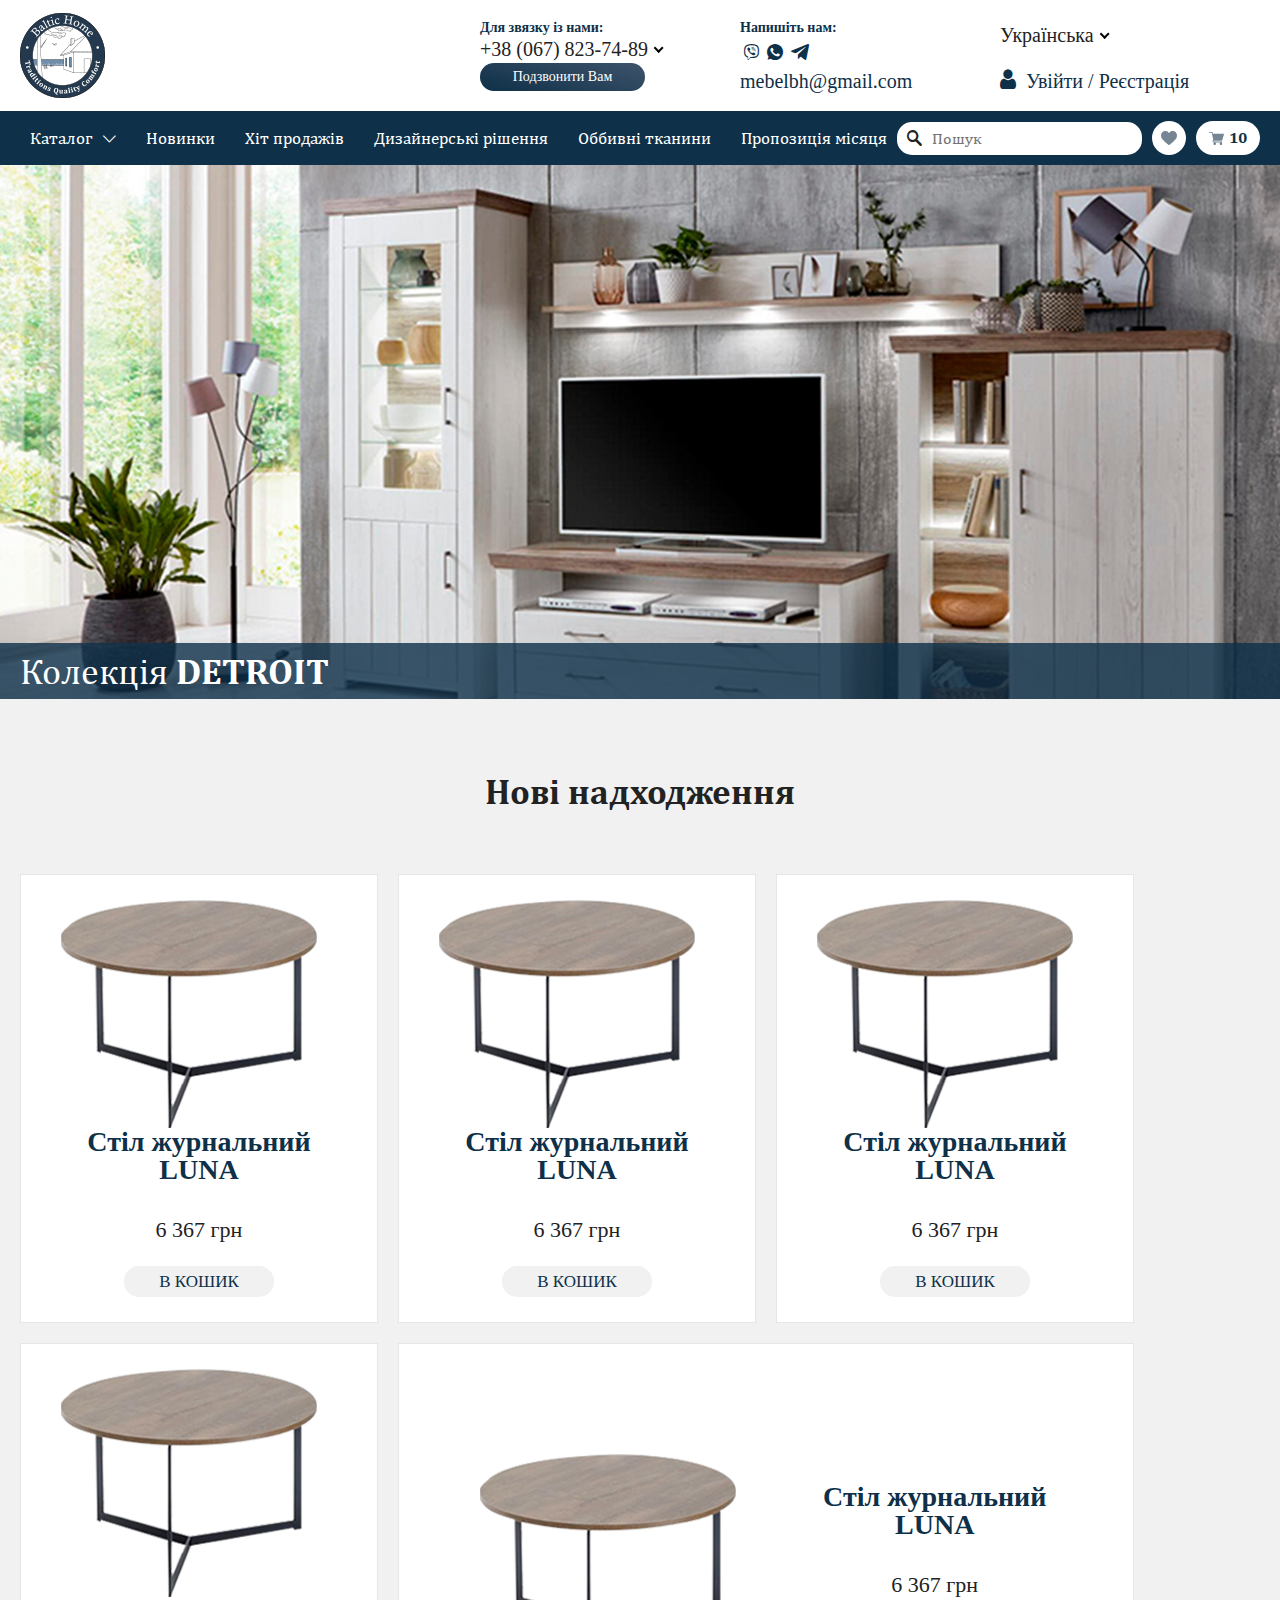
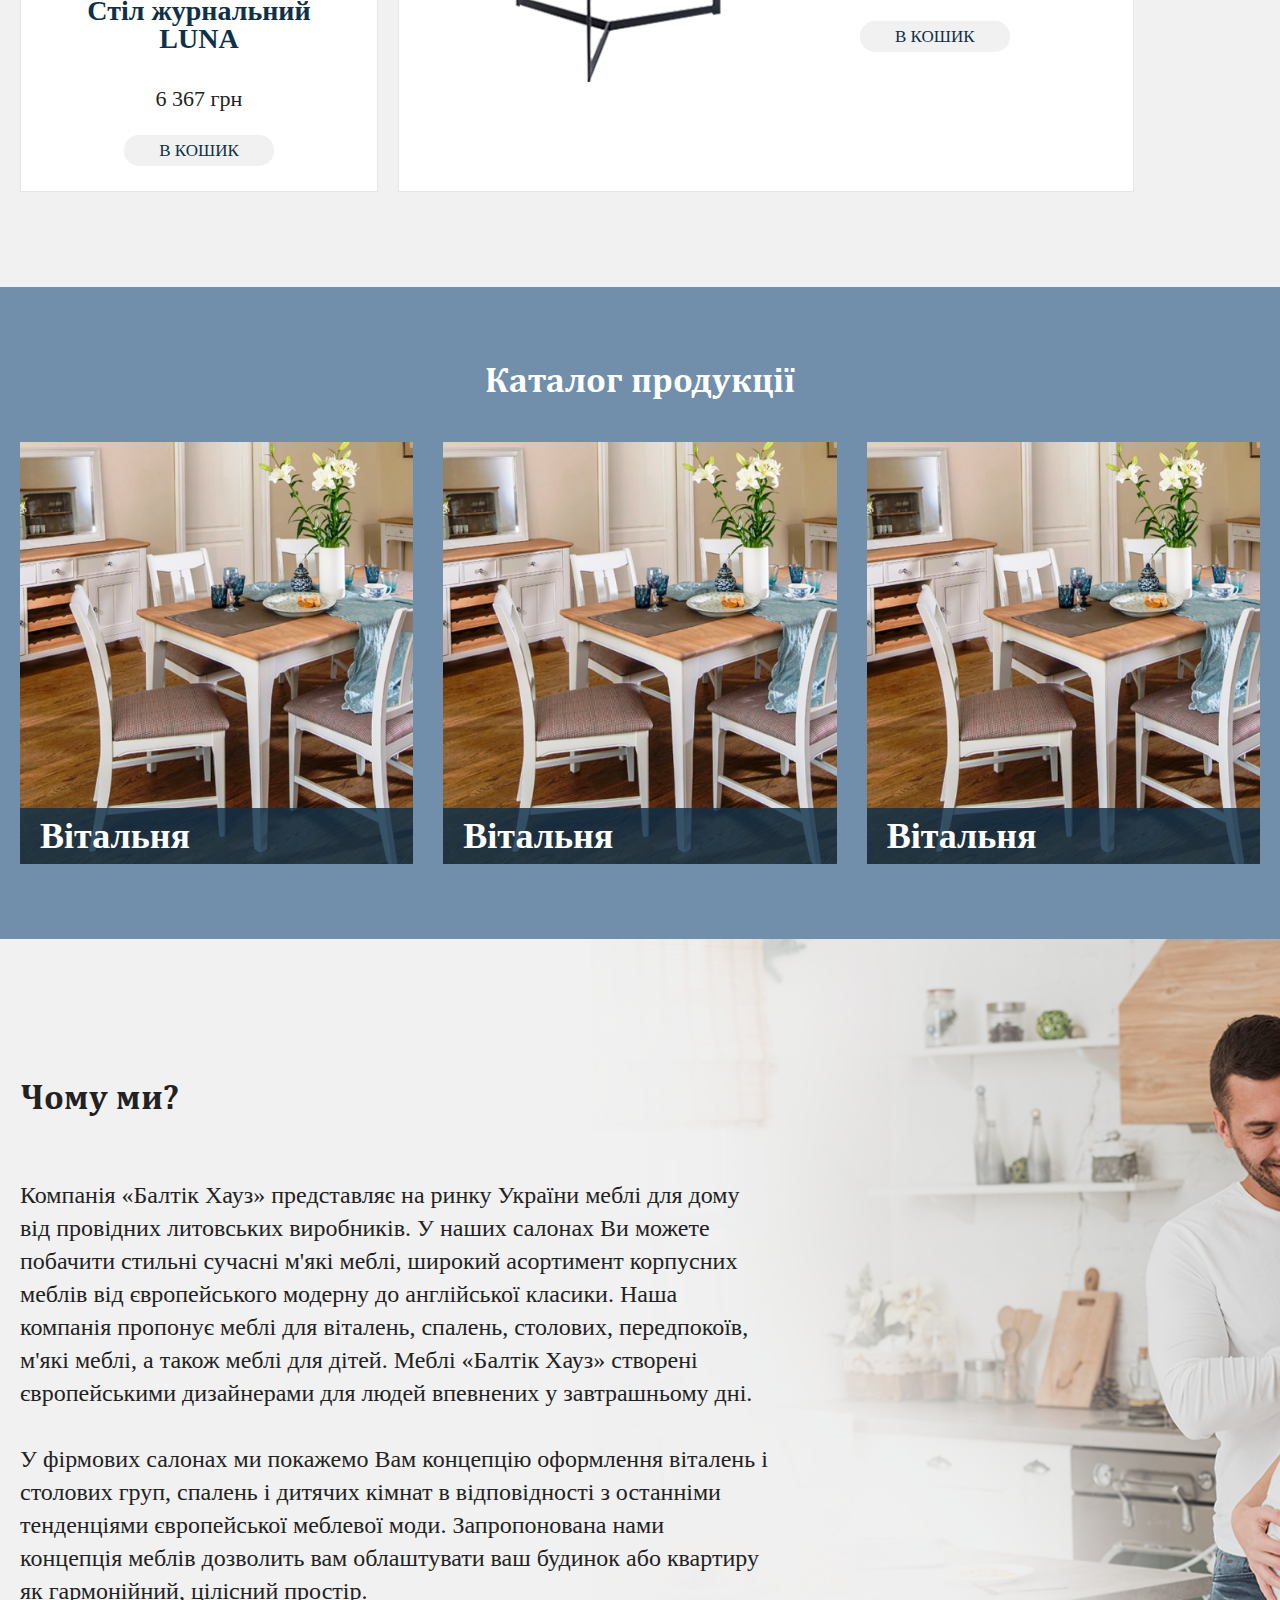
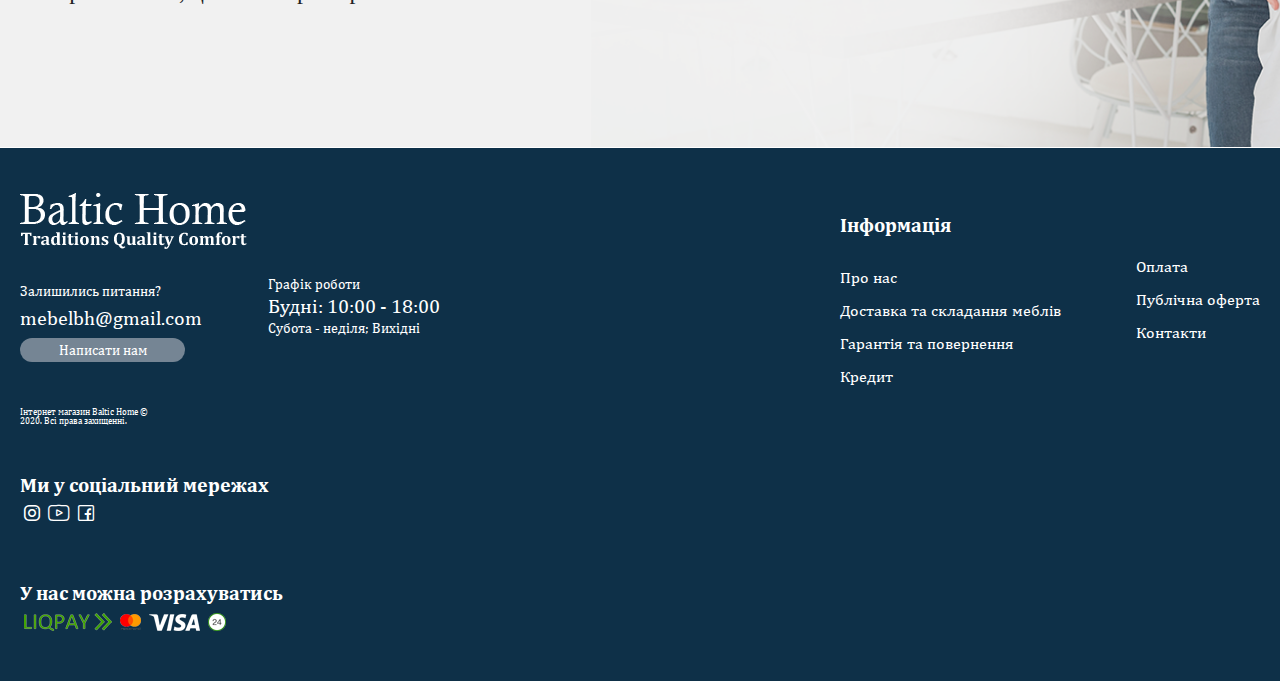
==== index.html @ df15c45f "1" ====
<!DOCTYPE html>
<html lang="en">

<head>
    <meta charset="UTF-8">
    <meta name="viewport" content="width=device-width, initial-scale=1.0">
    <title>Document</title>
    <link rel="stylesheet" href="./styles/css/reset.css">
    <link rel="stylesheet" href="./styles/css/fonts.css">
    <link rel="stylesheet" href="./styles/css/style.css">
    <link rel="stylesheet" href="./styles/css/nice-select.css">
    <link rel="stylesheet" href="./styles/css/slick.css">
    <link rel="stylesheet" href="./styles/css/index.css">
    <link rel="stylesheet" href="./styles/css/media.css">
</head>

<body>


    <!-- header -->
    <div class="header">
        <div class="wrap header__wrap">
            <div class="logo header__logo">
                <img src="./img/logo.png" alt="">
            </div>

            <div class="header__item">

                <h3 class="header__heading">
                    Для звязку із нами:
                </h3>

                <select class="header__dropdown">
                    <option>+38 (067) 823-74-89</option>
                    <option value="1">+38 (067) 823-74-90</option>
                    <option value="2">+38 (067) 823-74-40</option>
                </select>

                <a href="#" class="button header__button">Подзвонити Вам</a>

            </div>

            <div class="header__item">

                <h3 class="header__heading">
                    Напишіть нам:
                </h3>

                <div class="socials header__socials">
                    <a href="#" class="socials__item">
                        <span class="icon-viber"></span>
                    </a>

                    <a href="#" class="socials__item">
                        <span class="icon-what"></span>
                    </a>

                    <a href="#" class="socials__item">
                        <span class="icon-telegram"></span>
                    </a>
                </div>

                <a href="#" class="header__mail">mebelbh@gmail.com</a>

            </div>

            <div class="header__item">
                <select class="header__dropdown header__lang">
                    <option><img src="./img/lang-ua.png" alt=""> Українська</option>
                    <option value="1">English</option>
                </select>

                <div class="login-field">
                    <span class="icon-user"></span>
                    <a href="#" class="login-field__item">Увійти</a>
                    <span> / </span>
                    <a href="#" class="login-field__item">Реєстрація</a>
                </div>
            </div>
        </div>
    </div>

    <!-- menu -->
    <div class="menu">
        <div class="wrap menu__wrap">



            <div class="menu__list">
                <a href="#" class="menu__item menu__toggler">
                    Каталог <span class="icon-chevron"></span>

                    <div class="menu__dropdown">
                        <a href="#" class="menu__dropdown--item">
                            Спальня
                        </a>

                        <a href="#" class="menu__dropdown--item">
                            Вітальня
                        </a>

                        <a href="#" class="menu__dropdown--item">
                            Кухня
                        </a>

                        <a href="#" class="menu__dropdown--item">
                            Дитяча
                        </a>

                        <a href="#" class="menu__dropdown--item">
                            Офіс
                        </a>

                        <a href="#" class="menu__dropdown--item">
                            Ванна кімната
                        </a>
                    </div>
                </a>

                <a href="#" class="menu__item">
                    Новинки
                </a>

                <a href="#" class="menu__item">
                    Хіт продажів
                </a>

                <a href="#" class="menu__item">
                    Дизайнерські рішення
                </a>

                <a href="#" class="menu__item">
                    Оббивні тканини
                </a>

                <a href="#" class="menu__item">
                    Пропозиція місяця
                </a>
            </div>

            <div class="menu__controls">

                <div class="menu__burger">
                    <span class="menu__line"></span>
                    <span class="menu__line"></span>
                    <span class="menu__line"></span>
                </div>

                <div class="menu__search">
                    <span class="icon-search"></span>
                    <input type="text" placeholder="Пошук">
                </div>

                <a href="#" class="menu__button">
                    <img src="./img/svg/heart.svg" alt="">
                </a>

                <a href="#" class="menu__button menu__cart">
                    <img src="./img/svg/cart.svg" alt="">
                    <span class="menu__button--counter">
                        10
                    </span>
                </a>


            </div>
        </div>
    </div>

    <!-- main banner -->
    <div class="mainBanner">
        <div class="mainBanner__photo">
            <img src="./img/mainBanner.png" alt="">
        </div>

        <div class="mainBanner__desc">
            <div class="mainBanner__wrap wrap">
                <h1 class="mainBanner__heading">
                    Колекція <span class="bold">DETROIT</span>
                </h1>
            </div>
        </div>
    </div>

    <!-- new -->
    <div class="new">
        <div class="wrap new__wrap">
            <h1 class="title new__title">
                Нові надходження
            </h1>


            <!-- slider -->
            <div class="new__slider">

                <!-- slide -->
                <div class="new__slide">

                    <div class="new__grid">

                        <div class="new__item">

                            <a href="#" class="menu__button">
                                <img src="./img/svg/heart.svg" alt="">
                            </a>

                            <div class="new__img">
                                <img src="./img/table.png" alt="">
                            </div>

                            <div class="new__desc">
                                <h2 class="new__heading">
                                    Стіл журнальний LUNA
                                </h2>

                                <span class="new__price">
                                    6 367 грн
                                </span>

                                <a href="#" class="button new__button">В КОШИК</a>
                            </div>
                        </div>

                        <div class="new__item new__item--small">

                            <a href="#" class="menu__button">
                                <img src="./img/svg/heart.svg" alt="">
                            </a>

                            <div class="new__img">
                                <img src="./img/table.png" alt="">
                            </div>

                            <div class="new__desc">
                                <h2 class="new__heading">
                                    Стіл журнальний LUNA
                                </h2>

                                <span class="new__price">
                                    6 367 грн
                                </span>

                                <a href="#" class="button new__button">В КОШИК</a>
                            </div>

                        </div>

                        <div class="new__item new__item--medium">

                            <a href="#" class="menu__button">
                                <img src="./img/svg/heart.svg" alt="">
                            </a>

                            <div class="new__img">
                                <img src="./img/table.png" alt="">
                            </div>

                            <div class="new__desc">
                                <h2 class="new__heading">
                                    Стіл журнальний LUNA
                                </h2>

                                <span class="new__price">
                                    6 367 грн
                                </span>

                                <a href="#" class="button new__button">В КОШИК</a>
                            </div>
                        </div>

                        <div class="new__item">

                            <a href="#" class="menu__button">
                                <img src="./img/svg/heart.svg" alt="">
                            </a>

                            <div class="new__img">
                                <img src="./img/table.png" alt="">
                            </div>

                            <div class="new__desc">
                                <h2 class="new__heading">
                                    Стіл журнальний LUNA
                                </h2>

                                <span class="new__price">
                                    6 367 грн
                                </span>

                                <a href="#" class="button new__button">В КОШИК</a>
                            </div>
                        </div>

                        <div class="new__item new__item--medium">

                            <a href="#" class="menu__button">
                                <img src="./img/svg/heart.svg" alt="">
                            </a>

                            <div class="new__img">
                                <img src="./img/table.png" alt="">
                            </div>

                            <div class="new__desc">
                                <h2 class="new__heading">
                                    Стіл журнальний LUNA
                                </h2>

                                <span class="new__price">
                                    6 367 грн
                                </span>

                                <a href="#" class="button new__button">В КОШИК</a>
                            </div>
                        </div>

                    </div>

                </div>

            </div>

            <div class="new__arrows"></div>


        </div>
    </div>

    <!-- catalog -->
    <div class="catalog">
        <div class="wrap catalog__wrap">
            <h1 class="title catalog__title">
                Каталог продукції
            </h1>

            <div class="catalog__grid">
                <div class="catalog__item">
                    <div class="catalog__img">
                        <img src="./img/item.png" alt="">
                    </div>

                    <div class="catalog__desc">
                        <h2 class="catalog__heading">
                            Вітальня
                        </h2>
                    </div>
                </div>

                <div class="catalog__item">
                    <div class="catalog__img">
                        <img src="./img/item.png" alt="">
                    </div>

                    <div class="catalog__desc">
                        <h2 class="catalog__heading">
                            Вітальня
                        </h2>
                    </div>
                </div>

                <div class="catalog__item">
                    <div class="catalog__img">
                        <img src="./img/item.png" alt="">
                    </div>

                    <div class="catalog__desc">
                        <h2 class="catalog__heading">
                            Вітальня
                        </h2>
                    </div>
                </div>
            </div>
        </div>
    </div>

    <!-- about -->
    <div class="about">
        <div class="wrap about__wrap">
            <h1 class="title about__title">
                Чому ми?
            </h1>

            <p class="about__paragraph">
                Компанія «Балтік Хауз» представляє на ринку України меблі для дому від провідних литовських виробників.
                У наших салонах Ви можете побачити стильні сучасні м'які меблі, широкий асортимент корпусних меблів від
                європейського модерну до англійської класики. Наша компанія пропонує меблі для віталень, спалень,
                столових, передпокоїв, м'які меблі, а також меблі для дітей. Меблі «Балтік Хауз» створені європейськими
                дизайнерами для людей впевнених у завтрашньому дні. <br> <br>
                У фірмових салонах ми покажемо Вам концепцію оформлення віталень і столових груп, спалень і дитячих
                кімнат в відповідності з останніми тенденціями європейської меблевої моди. Запропонована нами концепція
                меблів дозволить вам облаштувати ваш будинок або квартиру як гармонійний, цілісний простір.
            </p>
        </div>
    </div>

    <!-- footer -->
    <footer class="footer">
        <div class="wrap footer__wrap">
            <div class="footer__col">
                <div class="footer__col--wrap">
                    <div class="footer__logo">
                        <img src="./img/footer-logo.png" alt="">
                    </div>
    
                    <div class="footer__answer">
                        <span class="footer__answer--heading">
                            Залишились питання?
                        </span>
    
                        <span class="footer__answer--mail">
                            mebelbh@gmail.com
                        </span>
    
                        <a href="#" class="button footer__answer--button">Написати нам</a>
                    </div>
    
                    <span class="footer__copy">
                        Інтернет магазин Baltic Home
                        © 2020. Всі права захищенні.
                    </span>
                </div>

                <div class="footer__col--wrap">
                    <div class="footer__graphic">
                        <span class="footer__graphic--small">
                            Графік роботи
                        </span>
    
                        <span class="footer__graphic--big">
                            Будні: 10:00 - 18:00 
                        </span>
    
                        <span class="footer__graphic--small">
                            Субота - неділя; Вихідні
                        </span>
                    </div>
                </div>
            </div>

            <div class="footer__col">
                <div class="footer__col--wrap">
                    <h2 class="footer__heading footer__heading--wMargin">
                        Інформація
                    </h2>

                    <ul class="footer__list">
                        <li> <a href="#"> Про нас</a></li>
                        <li><a href="#">Доставка та складання меблів</a></li>
                        <li><a href="#">Гарантія та повернення</a></li>
                        <li><a href="#">Кредит</a></li>
                    </ul>
                </div>

                <div class="footer__col--wrap">
                    <ul class="footer__list">
                        <li><a href="#">Оплата</a></li>
                        <li><a href="#">Публічна оферта</a></li>
                        <li><a href="#">Контакти</a></li>
                    </ul>
                </div>
            </div>

            <div class="footer__col">
                <div class="footer__col--wrap">
                    <div class="footer__row">
                        <h1 class="footer__heading">
                            Ми у соціальний мережах
                        </h1>
    
                        <div class="socials footer__socials">
                            <a href="#" class="socials__item"><span class="icon-instagram"></span></a>
                            <a href="#" class="socials__item"><span class="icon-youtube"></span></a>
                            <a href="#" class="socials__item"><span class="icon-facebook"></span></a>
                        </div>
                    </div>

                    <div class="footer__row">
                        <h1 class="footer__heading">
                            У нас можна розрахуватись
                        </h1>

                        <div class="socials footer__socials">
                            <a href="#" class="socials__item"><img src="./img/liqpay.png" alt=""></a>
                            <a href="#" class="socials__item"><img src="./img/mastercard.png" alt=""></a>
                            <a href="#" class="socials__item"><img src="./img/visa.png" alt=""></a>
                            <a href="#" class="socials__item"><img src="./img/privat.png" alt=""></a>
                        </div>
                    </div>
                </div>
            </div>
        </div>
    </footer>

    <script src="./js/jquery.js"></script>
    <script src="./js/jquery.nice-select.min.js"></script>
    <script src="./js/slick.min.js"></script>
    <script src="./js/index.js"></script>
</body>

</html>
---- styles/css/fonts.css ----
@font-face{src:url(../../fonts/Cambria.ttf);font-family:'Cambria';font-weight:normal;font-style:normal}@font-face{src:url(../../fonts/cambriab.ttf);font-family:'Cambria';font-weight:bold;font-style:normal}@font-face{src:url(../../fonts/CAMBRIAI.TTF);font-family:'Cambria';font-weight:normal;font-style:italic}@font-face{src:url(../../fonts/CAMBRIAZ.TTF);font-family:'Cambria';font-weight:bold;font-style:italic}
/*# sourceMappingURL=fonts.css.map */
---- styles/css/style.css ----
@font-face {
  font-family: 'icomoon';
  src:  url('../../fonts/icomoon.eot');
  src:  url('../../fonts/icomoon.eot') format('embedded-opentype'),
    url('../../fonts/icomoon.ttf') format('truetype'),
    url('../../fonts/icomoon.woff') format('woff'),
    url('../../fonts/icomoon.svg') format('svg');
  font-weight: normal;
  font-style: normal;
  font-display: block;
}

[class^="icon-"], [class*=" icon-"] {
  /* use !important to prevent issues with browser extensions that change fonts */
  font-family: 'icomoon' !important;
  speak: never;
  font-style: normal;
  font-weight: normal;
  font-variant: normal;
  text-transform: none;
  line-height: 1;

  /* Better Font Rendering =========== */
  -webkit-font-smoothing: antialiased;
  -moz-osx-font-smoothing: grayscale;
}

.icon-chevron:before {
  content: "\e900";
}
.icon-facebook:before {
  content: "\e901";
}
.icon-heart:before {
  content: "\e902";
}
.icon-instagram:before {
  content: "\e903";
}
.icon-search:before {
  content: "\e904";
}
.icon-telegram:before {
  content: "\e905";
}
.icon-user:before {
  content: "\e906";
}
.icon-viber:before {
  content: "\e907";
}
.icon-what:before {
  content: "\e908";
}
.icon-youtube:before {
  content: "\e909";
}
---- styles/css/nice-select.css ----
.nice-select {
  -webkit-tap-highlight-color: transparent;
  background-color: #fff;
  border-radius: 5px;
  border: solid 1px #e8e8e8;
  box-sizing: border-box;
  clear: both;
  cursor: pointer;
  display: block;
  float: left;
  font-family: inherit;
  font-size: 14px;
  font-weight: normal;
  height: 42px;
  line-height: 40px;
  outline: none;
  padding-left: 18px;
  padding-right: 30px;
  position: relative;
  text-align: left !important;
  -webkit-transition: all 0.2s ease-in-out;
  transition: all 0.2s ease-in-out;
  -webkit-user-select: none;
     -moz-user-select: none;
      -ms-user-select: none;
          user-select: none;
  white-space: nowrap;
  width: auto; }
  .nice-select:hover {
    border-color: #dbdbdb; }
  .nice-select:active, .nice-select.open, .nice-select:focus {
    border-color: #999; }
  .nice-select:after {
    border-bottom: 2px solid #999;
    border-right: 2px solid #999;
    content: '';
    display: block;
    height: 5px;
    margin-top: -4px;
    pointer-events: none;
    position: absolute;
    right: 12px;
    top: 50%;
    -webkit-transform-origin: 66% 66%;
        -ms-transform-origin: 66% 66%;
            transform-origin: 66% 66%;
    -webkit-transform: rotate(45deg);
        -ms-transform: rotate(45deg);
            transform: rotate(45deg);
    -webkit-transition: all 0.15s ease-in-out;
    transition: all 0.15s ease-in-out;
    width: 5px; }
  .nice-select.open:after {
    -webkit-transform: rotate(-135deg);
        -ms-transform: rotate(-135deg);
            transform: rotate(-135deg); }
  .nice-select.open .list {
    opacity: 1;
    pointer-events: auto;
    -webkit-transform: scale(1) translateY(0);
        -ms-transform: scale(1) translateY(0);
            transform: scale(1) translateY(0); }
  .nice-select.disabled {
    border-color: #ededed;
    color: #999;
    pointer-events: none; }
    .nice-select.disabled:after {
      border-color: #cccccc; }
  .nice-select.wide {
    width: 100%; }
    .nice-select.wide .list {
      left: 0 !important;
      right: 0 !important; }
  .nice-select.right {
    float: right; }
    .nice-select.right .list {
      left: auto;
      right: 0; }
  .nice-select.small {
    font-size: 12px;
    height: 36px;
    line-height: 34px; }
    .nice-select.small:after {
      height: 4px;
      width: 4px; }
    .nice-select.small .option {
      line-height: 34px;
      min-height: 34px; }
  .nice-select .list {
    background-color: #fff;
    border-radius: 5px;
    box-shadow: 0 0 0 1px rgba(68, 68, 68, 0.11);
    box-sizing: border-box;
    margin-top: 4px;
    opacity: 0;
    overflow: hidden;
    padding: 0;
    pointer-events: none;
    position: absolute;
    top: 100%;
    left: 0;
    -webkit-transform-origin: 50% 0;
        -ms-transform-origin: 50% 0;
            transform-origin: 50% 0;
    -webkit-transform: scale(0.75) translateY(-21px);
        -ms-transform: scale(0.75) translateY(-21px);
            transform: scale(0.75) translateY(-21px);
    -webkit-transition: all 0.2s cubic-bezier(0.5, 0, 0, 1.25), opacity 0.15s ease-out;
    transition: all 0.2s cubic-bezier(0.5, 0, 0, 1.25), opacity 0.15s ease-out;
    z-index: 9; }
    .nice-select .list:hover .option:not(:hover) {
      background-color: transparent !important; }
  .nice-select .option {
    cursor: pointer;
    font-weight: 400;
    line-height: 40px;
    list-style: none;
    min-height: 40px;
    outline: none;
    padding-left: 18px;
    padding-right: 29px;
    text-align: left;
    -webkit-transition: all 0.2s;
    transition: all 0.2s; }
    .nice-select .option:hover, .nice-select .option.focus, .nice-select .option.selected.focus {
      background-color: #f6f6f6; }
    .nice-select .option.selected {
      font-weight: bold; }
    .nice-select .option.disabled {
      background-color: transparent;
      color: #999;
      cursor: default; }

.no-csspointerevents .nice-select .list {
  display: none; }

.no-csspointerevents .nice-select.open .list {
  display: block; }
---- styles/css/index.css ----
*{font-family:'Cambria'}a:focus{outline:none!important}.wrap{max-width:1560px;margin:0px auto;padding:0px 20px}.button{padding:7px 10px;text-decoration:none;color:#ffffff;border-radius:15px;font-size:14px;text-align:center;-webkit-transition:0.3s;transition:0.3s}.button:hover{-webkit-box-shadow:0 0px 7px 0.5px rgba(0, 0, 0, .3);box-shadow:0 0px 7px 0.5px rgba(0, 0, 0, .3)}.title{font-size:35px;font-family:'Cambria';font-weight:bold;text-align:center}.header__dropdown{font-size:20px;border:none;padding:0;padding-right:25px;height:28px;line-height:28px}.header__logo{margin-right:20px;margin-right:auto}.header__wrap{display:-webkit-box;display:-ms-flexbox;display:flex;-webkit-box-pack:justify;-ms-flex-pack:justify;justify-content:space-between;-webkit-box-align:center;-ms-flex-align:center;align-items:center;padding-top:13px;padding-bottom:13px}.header__content{max-width:765px;display:-webkit-box;display:-ms-flexbox;display:flex}.header .nice-select:after{border-color:#000000}.header__heading{font-weight:bold;font-size:14px;color:#0e3048}.header__button{background:linear-gradient(16deg, #0e3048 0%, #3e546b 100%);background:-ms-linear-gradient(16deg, #0e3048 0%, #3e546b 100%);max-width:145px;width:100%}.header__item{display:-webkit-box;display:-ms-flexbox;display:flex;-webkit-box-orient:vertical;-webkit-box-direction:normal;-ms-flex-direction:column;flex-direction:column;-webkit-box-align:start;-ms-flex-align:start;align-items:flex-start;-webkit-box-pack:justify;-ms-flex-pack:justify;justify-content:space-between;max-width:260px;min-width:260px;height:70px}.header__mail{text-decoration:none;color:#0e3048;font-size:20px}.header__lang li{display:-webkit-box;display:-ms-flexbox;display:flex}.socials{display:-webkit-box;display:-ms-flexbox;display:flex;-webkit-box-align:center;-ms-flex-align:center;align-items:center}.socials__item{color:#0e3048;text-decoration:none;margin:0px 4px}.login-field{font-size:20px}.login-field__item{text-decoration:none;color:#0e3048}.login-field__item:hover{text-decoration:underline}.login-field .icon-user{margin-right:5px}.login-field span{color:#0e3048}.menu{background:#0e3048}.menu a{text-decoration:none;color:#ffffff;font-family:'Cambria'}.menu__item{font-size:20px;padding:7px 15px;border-radius:20px;-webkit-transition:0.3s;transition:0.3s;min-width:-webkit-max-content;min-width:-moz-max-content;min-width:max-content}.menu__item:hover{text-decoration:underline}.menu__list{display:-webkit-box;display:-ms-flexbox;display:flex;position:relative;max-width:1140px;width:100%;-webkit-box-pack:justify;-ms-flex-pack:justify;justify-content:space-between;-webkit-transition:0.3s;transition:0.3s}.menu__burger{display:none;-webkit-box-orient:vertical;-webkit-box-direction:normal;-ms-flex-direction:column;flex-direction:column;width:30px;min-width:30px;height:25px;-webkit-box-pack:justify;-ms-flex-pack:justify;justify-content:space-between;cursor:pointer}.menu__line{width:100%;height:2px;background:#ffffff}.menu__wrap{display:-webkit-box;display:-ms-flexbox;display:flex;padding-top:10px;padding-bottom:10px;-webkit-box-align:center;-ms-flex-align:center;align-items:center;-webkit-box-pack:justify;-ms-flex-pack:justify;justify-content:space-between}.menu__controls{display:-webkit-box;display:-ms-flexbox;display:flex;-webkit-box-pack:justify;-ms-flex-pack:justify;justify-content:space-between}.menu__button{padding:7px;border-radius:20px;background:#ffffff;display:-webkit-box;display:-ms-flexbox;display:flex;-webkit-box-align:center;-ms-flex-align:center;align-items:center;-webkit-box-pack:center;-ms-flex-pack:center;justify-content:center;margin-left:10px;min-width:20px;max-width:20px;height:20px;-webkit-transition:0.3s;transition:0.3s}.menu__button--counter{color:#0e3048;font-weight:bold;margin-left:5px}.menu__button:hover{-webkit-box-shadow:0 0px 7px 0.5px white;box-shadow:0 0px 7px 0.5px white}.menu__cart{min-width:50px}.menu__toggler{display:-webkit-box;display:-ms-flexbox;display:flex;-webkit-box-align:center;-ms-flex-align:center;align-items:center;position:relative}.menu__toggler .icon-chevron{font-size:7px;margin-left:10px}.menu__toggler:hover{background:#ffffff;color:#0e3048!important;text-decoration:none}.menu__toggler--active{background:#ffffff;color:#0e3048!important}.menu__dropdown{position:absolute;bottom:-240px;background:#f1f1f1;display:none;-webkit-box-orient:vertical;-webkit-box-direction:normal;-ms-flex-direction:column;flex-direction:column}.menu__dropdown .menu__item.menu__toggler{display:none}.menu__dropdown--item{color:#0e3048!important;padding-left:20px;padding-right:20px;padding-bottom:10px;padding-top:10px;border:1px solid #ffffff;-webkit-transition:0.3s;transition:0.3s}.menu__dropdown--item:hover{background:#E1E1E1}.menu__dropdown--open{display:-webkit-box;display:-ms-flexbox;display:flex;z-index:2}.menu__search{position:relative;display:-webkit-box;display:-ms-flexbox;display:flex;-webkit-box-align:center;-ms-flex-align:center;align-items:center;max-width:245px;min-width:245px;width:100%}.menu__search input{width:100%;-webkit-box-sizing:border-box;box-sizing:border-box;border:none;border-radius:15px;padding-top:7px;padding-bottom:7px;padding-left:35px;color:#0e3048}.menu__search .icon-search{position:absolute;left:10px}.mainBanner{position:relative;font-family:'Cambria'}.mainBanner__photo{width:100%;min-height:380px;overflow:hidden}.mainBanner__photo img{width:100%}.mainBanner .bold{font-weight:bold}.mainBanner__desc{font-size:36px;position:absolute;bottom:0;padding:10px 0;background:rgba(14, 48, 72, .8);color:#ffffff;width:100%}.new{background:#f1f1f1;padding-top:75px;padding-bottom:75px}.new__title{margin-bottom:65px}.new__item{display:-webkit-box;display:-ms-flexbox;display:flex;-webkit-box-align:center;-ms-flex-align:center;align-items:center;-webkit-box-pack:justify;-ms-flex-pack:justify;justify-content:space-between;background:#ffffff;border:1px solid #E6E6E6;padding:25px 40px;-webkit-box-sizing:border-box;box-sizing:border-box;-ms-grid-column:1;-ms-grid-column-span:1;grid-column:1 / 2;position:relative}.new__item .menu__button{position:absolute;top:20px;right:20px;opacity:0;-webkit-transition:0.3s;transition:0.3s;background:#eeeeee}.new__item:hover .menu__button{opacity:1}.new__item:hover .menu__button:hover{-webkit-box-shadow:0 0px 7px 0.5px rgba(0, 0, 0, .3);box-shadow:0 0px 7px 0.5px rgba(0, 0, 0, .3)}.new__item--small{-ms-grid-column:2;-ms-grid-column-span:1;grid-column:2 / 3;-ms-grid-row-span:2;grid-row:span 2;-webkit-box-orient:vertical;-webkit-box-direction:normal;-ms-flex-direction:column;flex-direction:column;-webkit-box-pack:center;-ms-flex-pack:center;justify-content:center;-webkit-box-align:center;-ms-flex-align:center;align-items:center}.new__item--small .new__desc{margin:0px auto;margin-top:70px}.new__item--small .new__img{margin:0px auto}.new__item--small img{margin-right:0}.new__item--small .slick-list{width:100%}.new__item--medium{-ms-grid-column:3;-ms-grid-column-span:1;grid-column:3 / 4}.new__slider{display:-webkit-box;display:-ms-flexbox;display:flex}.new__heading{font-size:28px;font-weight:bold;color:#0e3048;margin-bottom:35px}.new__price{font-size:22px;margin-bottom:25px}.new__slide{display:-webkit-box;display:-ms-flexbox;display:flex;-webkit-box-pack:center;-ms-flex-pack:center;justify-content:center}.new__button{background:#f1f1f1;max-width:130px;color:#0e3048;font-size:17px;width:100%}.new__img{max-width:260px;margin-right:20px}.new__img img{width:100%}.new__desc{display:-webkit-box;display:-ms-flexbox;display:flex;-webkit-box-orient:vertical;-webkit-box-direction:normal;-ms-flex-direction:column;flex-direction:column;-webkit-box-pack:justify;-ms-flex-pack:justify;justify-content:space-between;-webkit-box-align:center;-ms-flex-align:center;align-items:center;max-width:235px;text-align:center}.new__grid{display:-ms-grid;display:grid;margin:0px auto;-ms-grid-columns:615px, 355px, 460px;grid-template-columns:615px, 355px, 460px;grid-template-rows:repeat(auto-fit, 280px);grid-gap:20px}.new__next span{-webkit-transform:rotate(-90deg);transform:rotate(-90deg);margin-left:10px}.new__prev span{-webkit-transform:rotate(90deg);transform:rotate(90deg);margin-right:10px}.new__arrow{display:-webkit-box!important;display:-ms-flexbox!important;display:flex!important;-webkit-box-align:center;-ms-flex-align:center;align-items:center}.new__arrow span{display:block}.new__arrows{display:-webkit-box;display:-ms-flexbox;display:flex;-webkit-box-pack:center;-ms-flex-pack:center;justify-content:center;margin-top:20px;width:100%}.catalog{background:#718eaa}.catalog__wrap{padding-top:75px;padding-bottom:75px}.catalog__title{color:#ffffff;margin-bottom:45px}.catalog__grid{display:-ms-grid;display:grid;grid-gap:30px;-ms-grid-columns:(minmax(280px, 490px))[3];grid-template-columns:repeat(3, minmax(280px, 490px))}.catalog__item{max-width:490px;width:100%;position:relative}.catalog__desc{font-size:36px;position:absolute;bottom:0;padding:10px 0;padding-left:20px;font-weight:bold;-webkit-box-sizing:border-box;box-sizing:border-box;background:rgba(14, 48, 72, .8);color:#ffffff;width:100%}.catalog__img{width:100%;overflow:hidden}.catalog__img img{width:100%}.about{background:url(../../img/about-bg.png);background-size:cover;background-position:-100px}.about__wrap{padding-top:140px;padding-bottom:140px}.about__title{text-align:left;margin-bottom:65px}.about__paragraph{font-size:24px;max-width:750px;line-height:33px}.footer{background:#0e3048}.footer__wrap{padding-top:45px;display:-webkit-box;display:-ms-flexbox;display:flex;-webkit-box-pack:justify;-ms-flex-pack:justify;justify-content:space-between;-webkit-box-align:center;-ms-flex-align:center;align-items:center;color:#ffffff;font-family:'Cambria';-ms-flex-wrap:wrap;flex-wrap:wrap}.footer__col{display:-webkit-box;display:-ms-flexbox;display:flex;-webkit-box-align:center;-ms-flex-align:center;align-items:center;-webkit-box-pack:justify;-ms-flex-pack:justify;justify-content:space-between;margin-bottom:50px;max-width:420px;min-width:420px;width:100%}.footer__col--wrap{display:-webkit-box;display:-ms-flexbox;display:flex;-webkit-box-orient:vertical;-webkit-box-direction:normal;-ms-flex-direction:column;flex-direction:column;-webkit-box-pack:center;-ms-flex-pack:center;justify-content:center}.footer__heading{font-size:20px;font-weight:bold;margin-bottom:10px}.footer__heading--wMargin{margin-bottom:35px}.footer__list li{margin-bottom:17px}.footer__list li a{color:#ffffff;text-decoration:none}.footer .socials__item{color:#ffffff}.footer__row:first-child{margin-bottom:60px}.footer__answer{display:-webkit-box;display:-ms-flexbox;display:flex;-webkit-box-orient:vertical;-webkit-box-direction:normal;-ms-flex-direction:column;flex-direction:column;margin-bottom:45px}.footer__answer--button{max-width:145px;background:#758594;padding-top:5px;padding-bottom:5px}.footer__answer--button:hover{-webkit-box-shadow:0 0px 7px 0.5px rgba(255, 255, 255, .3);box-shadow:0 0px 7px 0.5px rgba(255, 255, 255, .3)}.footer__answer--heading{font-size:14px;margin-bottom:10px}.footer__answer--mail{font-size:20px;margin-bottom:10px}.footer__copy{max-width:130px;font-size:9px}.footer__graphic{display:-webkit-box;display:-ms-flexbox;display:flex;-webkit-box-orient:vertical;-webkit-box-direction:normal;-ms-flex-direction:column;flex-direction:column}.footer__graphic--small{font-size:14px;margin-bottom:5px}.footer__graphic--big{font-size:20px;margin-bottom:5px}.footer__logo{margin-bottom:35px}
/*# sourceMappingURL=index.css.map */
---- styles/css/media.css ----
@media screen and (max-width:1400px){.menu__item{font-size:17px;padding:5px 10px}.new__grid{grid-template-columns:repeat(auto-fit, minmax(355px));grid-auto-flow:column}.new__slide{margin:0px auto}.new__item{-ms-grid-column-span:1;grid-column:span 1;-webkit-box-orient:vertical;-webkit-box-direction:normal;-ms-flex-direction:column;flex-direction:column;-ms-grid-row-span:2;grid-row:span 2}.new__item--small{-ms-grid-column-span:2;grid-column:span 2;-webkit-box-orient:horizontal;-webkit-box-direction:normal;-ms-flex-direction:row;flex-direction:row;-webkit-box-pack:justify;-ms-flex-pack:justify;justify-content:space-between}.new__item--small .new__desc{margin-top:0}.new__item--medium{-ms-grid-column:1;-ms-grid-column-span:1;grid-column:1 / 2}}@media screen and (max-width:1210px){.menu__wrap{-webkit-box-orient:vertical;-webkit-box-direction:reverse;-ms-flex-direction:column-reverse;flex-direction:column-reverse}.menu__controls{margin-bottom:10px}}@media screen and (max-width:940px){.header__item{min-width:190px;margin-right:20px}.mainBanner__photo{height:100%;max-height:380px;overflow:hidden}.mainBanner__photo img{height:100%;width:auto}.catalog__grid{-ms-grid-columns:(minmax(280px, 490px))[2];grid-template-columns:repeat(2, minmax(280px, 490px));grid-gap:20px}}@media screen and (max-width:860px){.menu__controls{width:100%;-webkit-box-pack:unset;-ms-flex-pack:unset;justify-content:unset;-webkit-box-align:center;-ms-flex-align:center;align-items:center}.menu__search{margin-left:auto;min-width:auto}.menu__list{-webkit-box-orient:vertical;-webkit-box-direction:normal;-ms-flex-direction:column;flex-direction:column;-webkit-box-pack:start;-ms-flex-pack:start;justify-content:flex-start;padding-top:20px;margin-top:-30px;z-index:-1;overflow:hidden;height:0}.menu__list--open{z-index:10;margin-top:0;height:165px;overflow:unset}.menu__burger{display:-webkit-box;display:-ms-flexbox;display:flex;margin-right:20px}.menu__toggler{max-width:-webkit-min-content;max-width:-moz-min-content;max-width:min-content;display:block;position:relative!important}.menu__dropdown{bottom:-95px;z-index:100}.new__grid{grid-auto-flow:row;grid-gap:10px}.new__item{-webkit-box-ordinal-group:2;-ms-flex-order:1;order:1}.new__item--small{-webkit-box-ordinal-group:3;-ms-flex-order:2;order:2}.new__item--medium{grid-column:unset;-webkit-box-ordinal-group:4;-ms-flex-order:3;order:3}}@media screen and (max-width:760px){.header__wrap{-ms-flex-wrap:wrap;flex-wrap:wrap}.header__logo{margin-right:0;margin-bottom:20px}.header__content{-ms-flex-wrap:wrap;flex-wrap:wrap}.header__item{margin-right:0;margin-left:20px}.mainBanner__heading{font-size:24px}.new__heading{font-size:22px}.about{background:#f1f1f1}.about__wrap{padding-top:75px;padding-bottom:75px}.about__title{margin-bottom:30px}.about__paragraph{font-size:20px;line-height:24px}}@media screen and (max-width:630px){.catalog__grid{-ms-grid-columns:(100%)[1];grid-template-columns:repeat(1, 100%);grid-gap:10px}.catalog__item{max-width:100%}.catalog__desc{font-size:24px}}@media screen and (max-width:550px){.header__dropdown{font-size:16px}.header__wrap{-webkit-box-align:start;-ms-flex-align:start;align-items:flex-start}.header__item{min-width:0;margin-left:10px;height:60px}.new__grid{width:100%;-ms-grid-columns:100%;grid-template-columns:100%}.new__item{-ms-grid-column:1;-ms-grid-column-span:1;grid-column:1 / 2}.new__item--small{-webkit-box-orient:vertical;-webkit-box-direction:normal;-ms-flex-direction:column;flex-direction:column}.new__img{margin-bottom:20px}.new__title{margin-bottom:30px}.title{font-size:24px}.about__paragraph{font-size:16px}.about__wrap{padding-top:40px;padding-bottom:40px}.footer__col{max-width:100%;-ms-flex-wrap:wrap;flex-wrap:wrap;min-width:265px}}@media screen and (max-width:380px){.header__mail{font-size:14px}.header .login-field{font-size:14px}}
/*# sourceMappingURL=media.css.map */
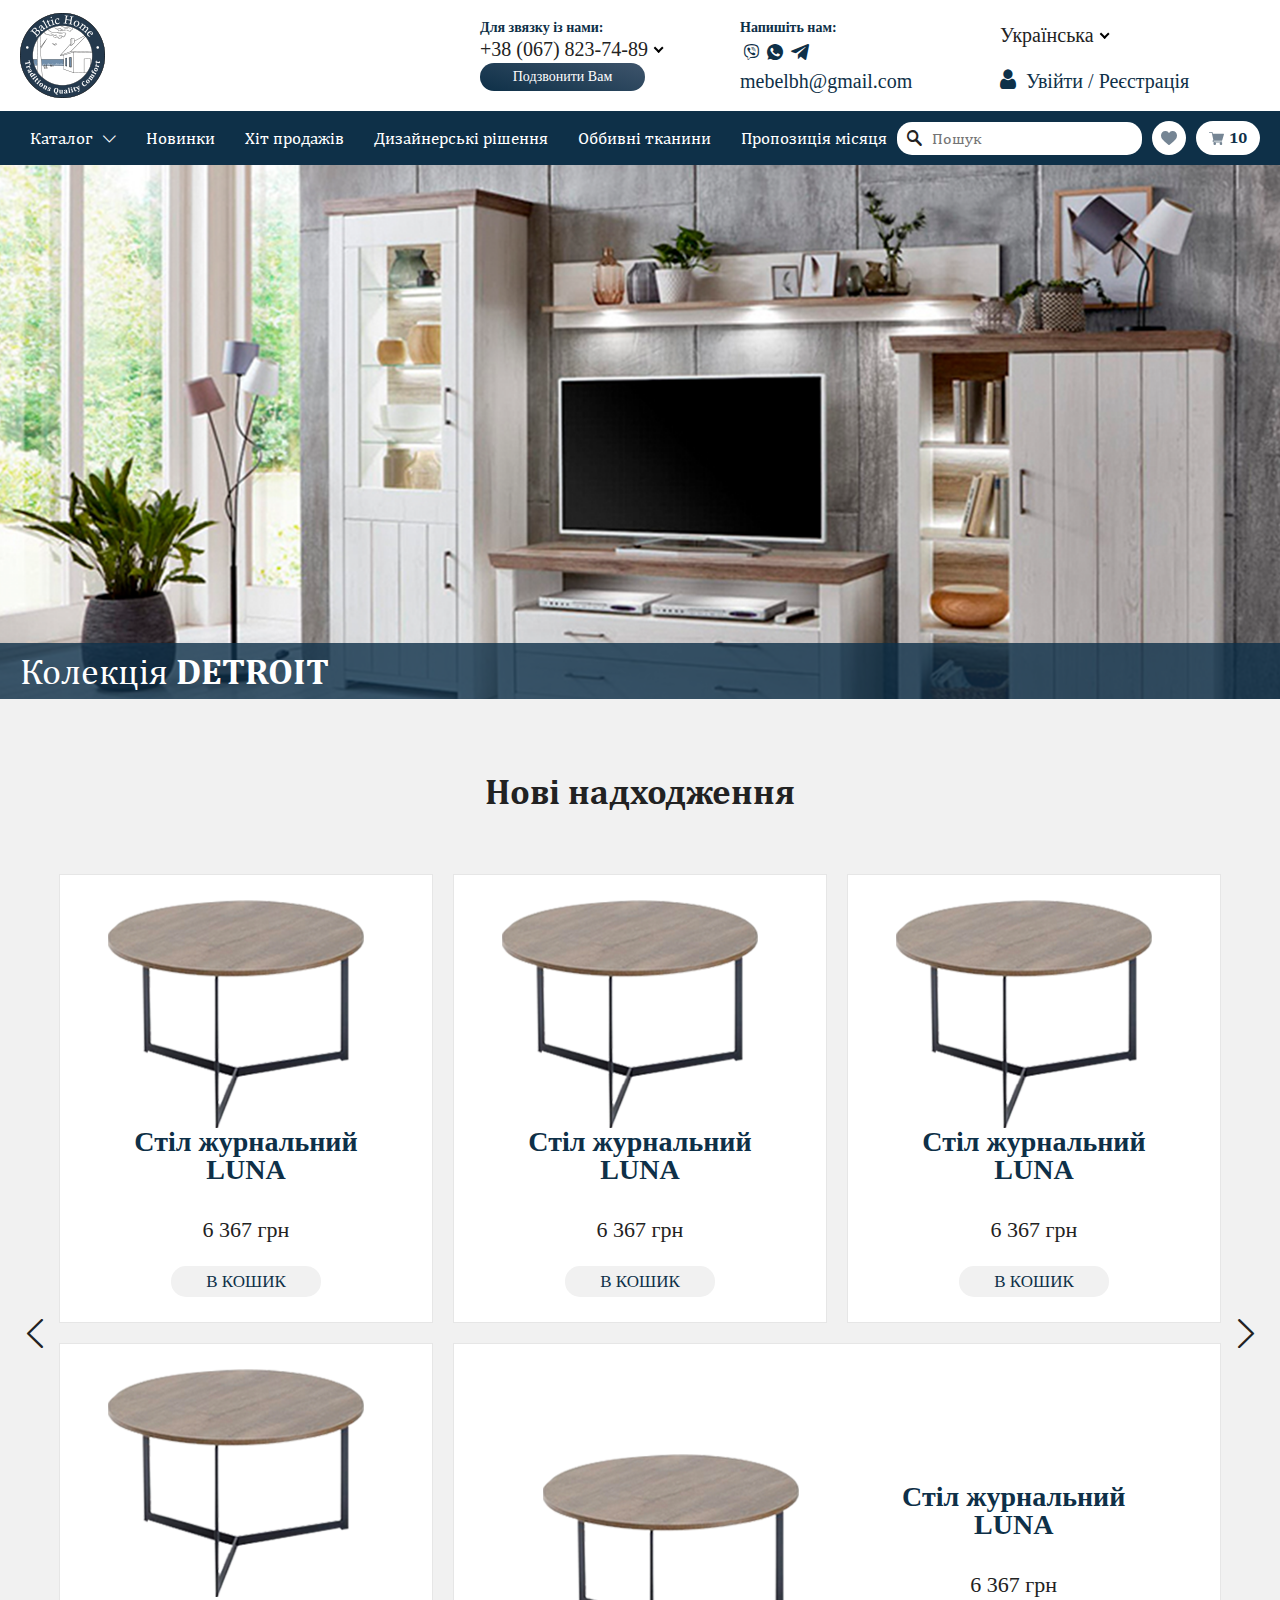
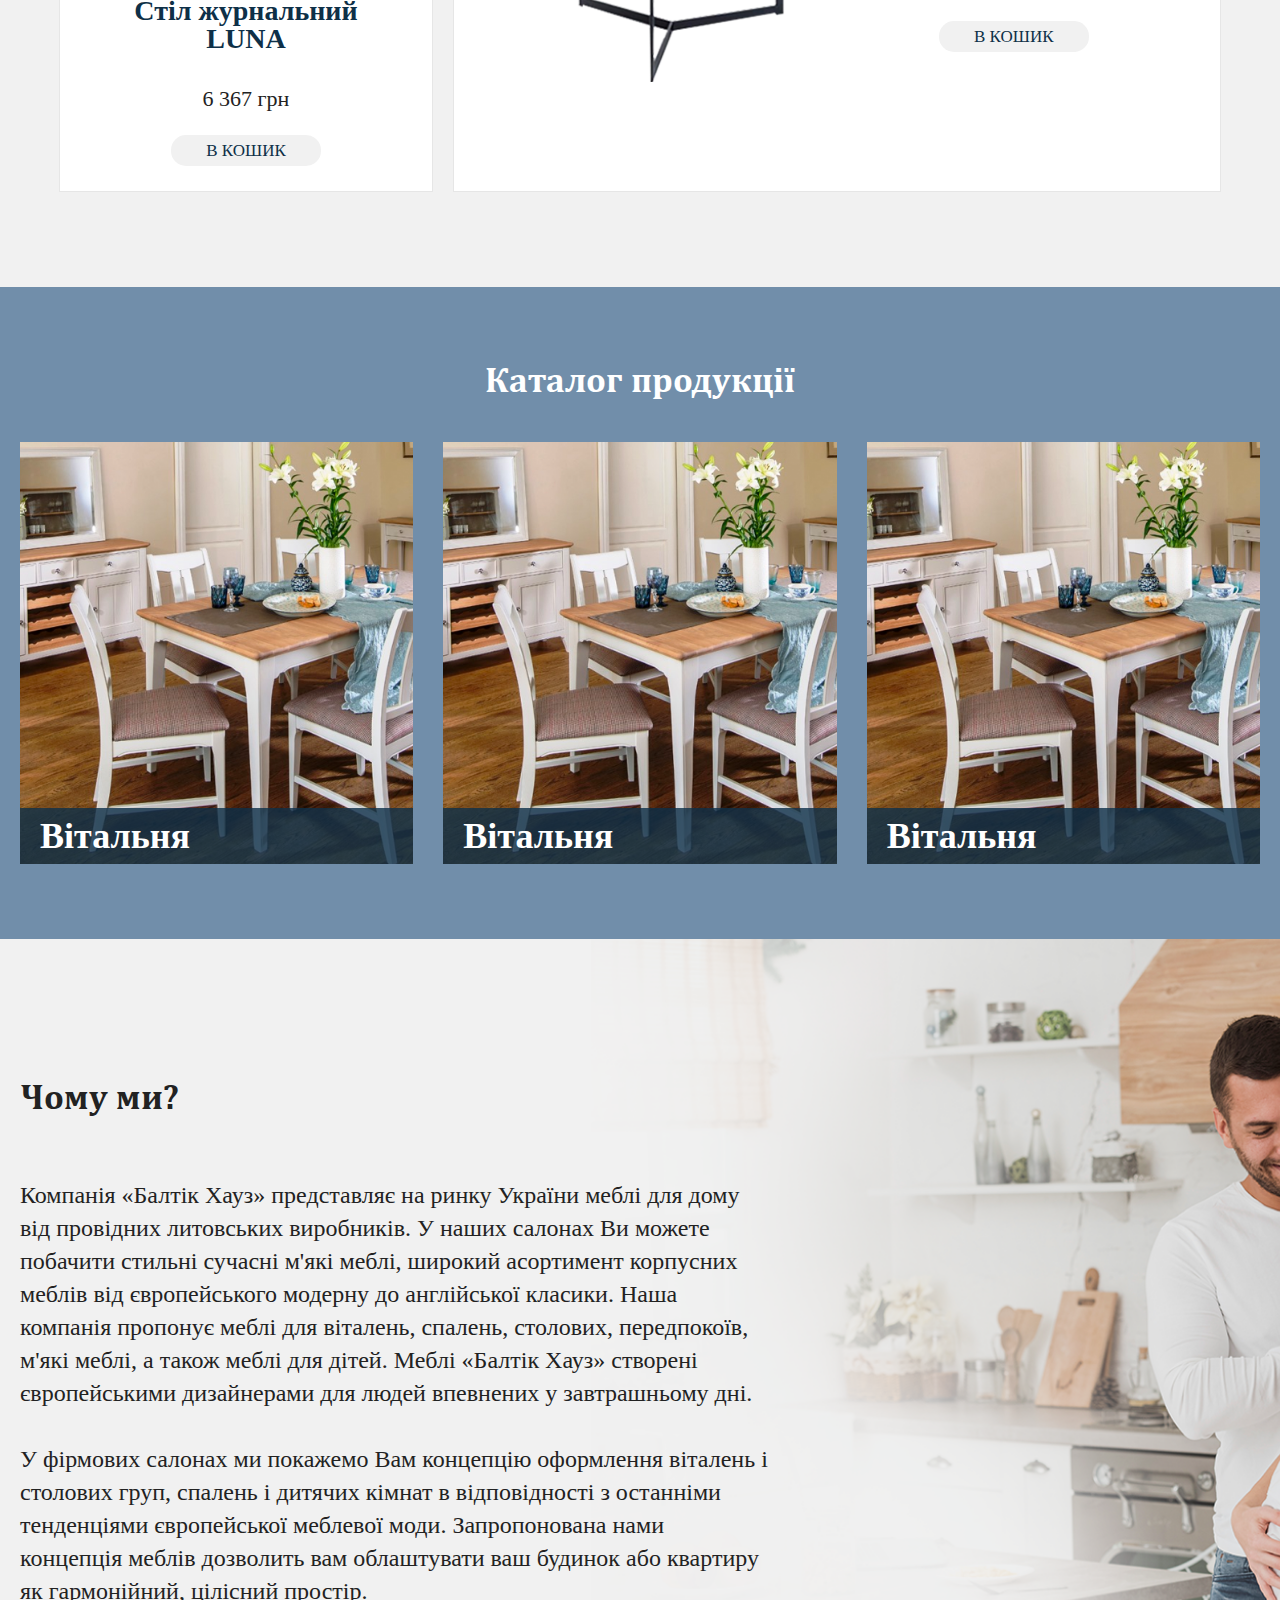
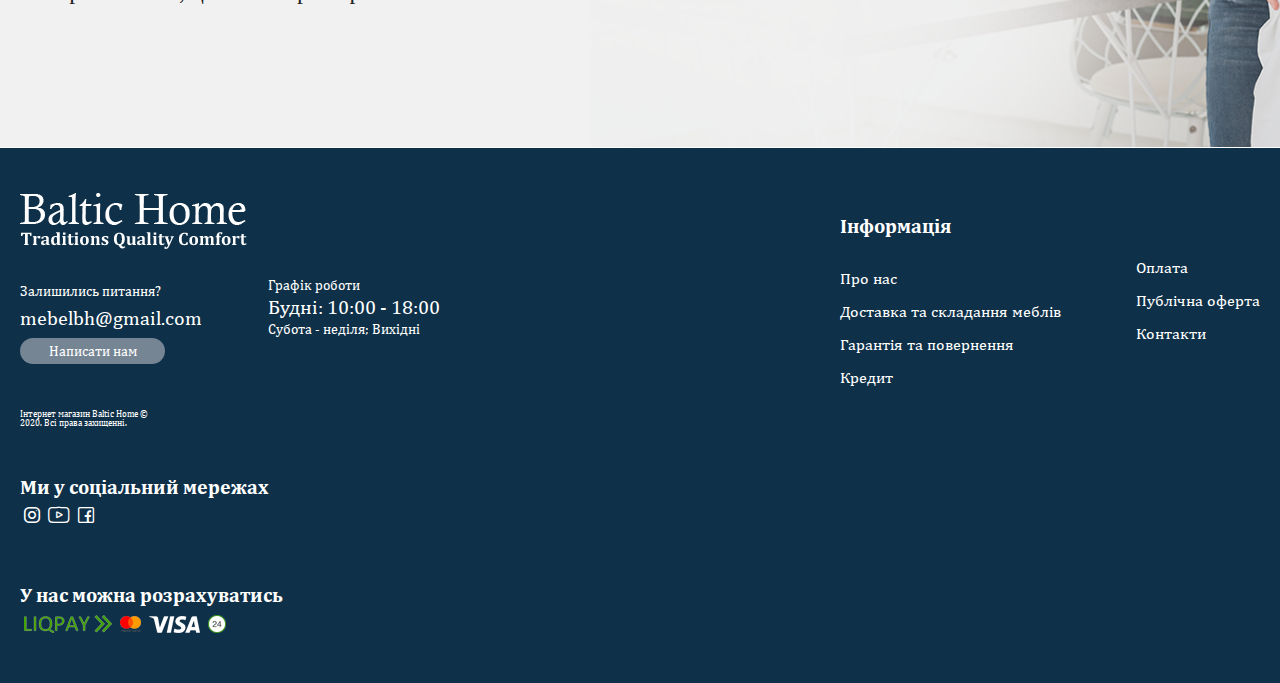
==== commit e15ce2ed: "3" ====
--- a/index.html
+++ b/index.html
@@ -17,479 +17,645 @@
 <body>
 
 
-    <!-- header -->
-    <div class="header">
-        <div class="wrap header__wrap">
-            <div class="logo header__logo">
-                <img src="./img/logo.png" alt="">
-            </div>
-
-            <div class="header__item">
-
-                <h3 class="header__heading">
-                    Для звязку із нами:
-                </h3>
-
-                <select class="header__dropdown">
-                    <option>+38 (067) 823-74-89</option>
-                    <option value="1">+38 (067) 823-74-90</option>
-                    <option value="2">+38 (067) 823-74-40</option>
-                </select>
-
-                <a href="#" class="button header__button">Подзвонити Вам</a>
-
-            </div>
-
-            <div class="header__item">
-
-                <h3 class="header__heading">
-                    Напишіть нам:
-                </h3>
-
-                <div class="socials header__socials">
-                    <a href="#" class="socials__item">
-                        <span class="icon-viber"></span>
-                    </a>
-
-                    <a href="#" class="socials__item">
-                        <span class="icon-what"></span>
-                    </a>
-
-                    <a href="#" class="socials__item">
-                        <span class="icon-telegram"></span>
-                    </a>
-                </div>
-
-                <a href="#" class="header__mail">mebelbh@gmail.com</a>
-
-            </div>
-
-            <div class="header__item">
-                <select class="header__dropdown header__lang">
-                    <option><img src="./img/lang-ua.png" alt=""> Українська</option>
-                    <option value="1">English</option>
-                </select>
-
-                <div class="login-field">
-                    <span class="icon-user"></span>
-                    <a href="#" class="login-field__item">Увійти</a>
-                    <span> / </span>
-                    <a href="#" class="login-field__item">Реєстрація</a>
-                </div>
+    
+
+    <div class="main">
+        <!-- popups -->
+        
+
+
+        <!-- header -->
+        <div class="header">
+            <div class="wrap header__wrap">
+                <div class="logo header__logo">
+                    <img src="./img/logo.png" alt="">
+                </div>
+
+                <div class="header__item">
+
+                    <h3 class="header__heading">
+                        Для звязку із нами:
+                    </h3>
+
+                    <select class="header__dropdown">
+                        <option>+38 (067) 823-74-89</option>
+                        <option value="1">+38 (067) 823-74-90</option>
+                        <option value="2">+38 (067) 823-74-40</option>
+                    </select>
+
+                    <a href="" class="button header__button popup-link">Подзвонити Вам</a>
+
+                </div>
+
+                <div class="header__item">
+
+                    <h3 class="header__heading">
+                        Напишіть нам:
+                    </h3>
+
+                    <div class="socials header__socials">
+                        <a href="#" class="socials__item">
+                            <span class="icon-viber"></span>
+                        </a>
+
+                        <a href="#" class="socials__item">
+                            <span class="icon-what"></span>
+                        </a>
+
+                        <a href="#" class="socials__item">
+                            <span class="icon-telegram"></span>
+                        </a>
+                    </div>
+
+                    <a href="#" class="header__mail">mebelbh@gmail.com</a>
+
+                </div>
+
+                <div class="header__item">
+                    <select class="header__dropdown header__lang">
+                        <option><img src="./img/lang-ua.png" alt=""> Українська</option>
+                        <option value="1">English</option>
+                    </select>
+
+                    <div class="login-field">
+                        <span class="icon-user"></span>
+                        <a href="#" class="login-field__item">Увійти</a>
+                        <span> / </span>
+                        <a href="#" class="login-field__item">Реєстрація</a>
+                    </div>
+                </div>
+            </div>
+        </div>
+
+        <!-- menu -->
+        <div class="menu">
+            <div class="wrap menu__wrap">
+
+
+
+                <div class="menu__list">
+                    <a href="#" class="menu__item menu__toggler">
+                        Каталог <span class="icon-chevron"></span>
+
+                        <div class="menu__dropdown">
+                            <a href="#" class="menu__dropdown--item">
+                                Спальня
+                            </a>
+
+                            <a href="#" class="menu__dropdown--item">
+                                Вітальня
+                            </a>
+
+                            <a href="#" class="menu__dropdown--item">
+                                Кухня
+                            </a>
+
+                            <a href="#" class="menu__dropdown--item">
+                                Дитяча
+                            </a>
+
+                            <a href="#" class="menu__dropdown--item">
+                                Офіс
+                            </a>
+
+                            <a href="#" class="menu__dropdown--item">
+                                Ванна кімната
+                            </a>
+                        </div>
+                    </a>
+
+                    <a href="#" class="menu__item">
+                        Новинки
+                    </a>
+
+                    <a href="#" class="menu__item">
+                        Хіт продажів
+                    </a>
+
+                    <a href="#" class="menu__item">
+                        Дизайнерські рішення
+                    </a>
+
+                    <a href="#" class="menu__item">
+                        Оббивні тканини
+                    </a>
+
+                    <a href="#" class="menu__item">
+                        Пропозиція місяця
+                    </a>
+                </div>
+
+                <div class="menu__controls">
+
+                    <div class="menu__burger">
+                        <span class="menu__line"></span>
+                        <span class="menu__line"></span>
+                        <span class="menu__line"></span>
+                    </div>
+
+                    <div class="menu__search">
+                        <span class="icon-search"></span>
+                        <input type="text" placeholder="Пошук">
+                    </div>
+
+                    <a href="#" class="menu__button">
+                        <img src="./img/svg/heart.svg" alt="">
+                    </a>
+
+                    <a href="#" class="menu__button menu__cart">
+                        <img src="./img/svg/cart.svg" alt="">
+                        <span class="menu__button--counter">
+                            10
+                        </span>
+                    </a>
+
+
+                </div>
+            </div>
+        </div>
+
+        <!-- main banner -->
+        <div class="mainBanner">
+            <div class="mainBanner__photo">
+                <img src="./img/mainBanner.png" alt="">
+            </div>
+
+            <div class="mainBanner__desc">
+                <div class="mainBanner__wrap wrap">
+                    <h1 class="mainBanner__heading">
+                        Колекція <span class="bold">DETROIT</span>
+                    </h1>
+                </div>
+            </div>
+        </div>
+
+        <!-- new -->
+        <div class="new">
+            <div class="wrap new__wrap">
+                <h1 class="title new__title">
+                    Нові надходження
+                </h1>
+
+
+                <!-- slider -->
+                <div class="new__slider">
+
+                    <!-- slide -->
+                    <div class="new__slide">
+
+                        <div class="new__grid">
+
+                            <div class="new__item">
+
+                                <a href="#" class="menu__button">
+                                    <img src="./img/svg/heart.svg" alt="">
+                                </a>
+
+                                <div class="new__img">
+                                    <img src="./img/table.png" alt="">
+                                </div>
+
+                                <div class="new__desc">
+                                    <h2 class="new__heading">
+                                        Стіл журнальний LUNA
+                                    </h2>
+
+                                    <span class="new__price">
+                                        6 367 грн
+                                    </span>
+
+                                    <a href="#" class="button new__button">В КОШИК</a>
+                                </div>
+                            </div>
+
+                            <div class="new__item new__item--small">
+
+                                <a href="#" class="menu__button">
+                                    <img src="./img/svg/heart.svg" alt="">
+                                </a>
+
+                                <div class="new__img">
+                                    <img src="./img/table.png" alt="">
+                                </div>
+
+                                <div class="new__desc">
+                                    <h2 class="new__heading">
+                                        Стіл журнальний LUNA
+                                    </h2>
+
+                                    <span class="new__price">
+                                        6 367 грн
+                                    </span>
+
+                                    <a href="#" class="button new__button">В КОШИК</a>
+                                </div>
+
+                            </div>
+
+                            <div class="new__item new__item--medium">
+
+                                <a href="#" class="menu__button">
+                                    <img src="./img/svg/heart.svg" alt="">
+                                </a>
+
+                                <div class="new__img">
+                                    <img src="./img/table.png" alt="">
+                                </div>
+
+                                <div class="new__desc">
+                                    <h2 class="new__heading">
+                                        Стіл журнальний LUNA
+                                    </h2>
+
+                                    <span class="new__price">
+                                        6 367 грн
+                                    </span>
+
+                                    <a href="#" class="button new__button">В КОШИК</a>
+                                </div>
+                            </div>
+
+                            <div class="new__item">
+
+                                <a href="#" class="menu__button">
+                                    <img src="./img/svg/heart.svg" alt="">
+                                </a>
+
+                                <div class="new__img">
+                                    <img src="./img/table.png" alt="">
+                                </div>
+
+                                <div class="new__desc">
+                                    <h2 class="new__heading">
+                                        Стіл журнальний LUNA
+                                    </h2>
+
+                                    <span class="new__price">
+                                        6 367 грн
+                                    </span>
+
+                                    <a href="#" class="button new__button">В КОШИК</a>
+                                </div>
+                            </div>
+
+                            <div class="new__item new__item--medium">
+
+                                <a href="#" class="menu__button">
+                                    <img src="./img/svg/heart.svg" alt="">
+                                </a>
+
+                                <div class="new__img">
+                                    <img src="./img/table.png" alt="">
+                                </div>
+
+                                <div class="new__desc">
+                                    <h2 class="new__heading">
+                                        Стіл журнальний LUNA
+                                    </h2>
+
+                                    <span class="new__price">
+                                        6 367 грн
+                                    </span>
+
+                                    <a href="#" class="button new__button">В КОШИК</a>
+                                </div>
+                            </div>
+
+                        </div>
+
+                    </div>
+
+                    <!-- slide -->
+                    <div class="new__slide">
+
+                        <div class="new__grid">
+
+                            <div class="new__item">
+
+                                <a href="#" class="menu__button">
+                                    <img src="./img/svg/heart.svg" alt="">
+                                </a>
+
+                                <div class="new__img">
+                                    <img src="./img/table.png" alt="">
+                                </div>
+
+                                <div class="new__desc">
+                                    <h2 class="new__heading">
+                                        Стіл журнальний LUNA
+                                    </h2>
+
+                                    <span class="new__price">
+                                        6 367 грн
+                                    </span>
+
+                                    <a href="#" class="button new__button">В КОШИК</a>
+                                </div>
+                            </div>
+
+                            <div class="new__item new__item--small">
+
+                                <a href="#" class="menu__button">
+                                    <img src="./img/svg/heart.svg" alt="">
+                                </a>
+
+                                <div class="new__img">
+                                    <img src="./img/table.png" alt="">
+                                </div>
+
+                                <div class="new__desc">
+                                    <h2 class="new__heading">
+                                        Стіл журнальний LUNA
+                                    </h2>
+
+                                    <span class="new__price">
+                                        6 367 грн
+                                    </span>
+
+                                    <a href="#" class="button new__button">В КОШИК</a>
+                                </div>
+
+                            </div>
+
+                            <div class="new__item new__item--medium">
+
+                                <a href="#" class="menu__button">
+                                    <img src="./img/svg/heart.svg" alt="">
+                                </a>
+
+                                <div class="new__img">
+                                    <img src="./img/table.png" alt="">
+                                </div>
+
+                                <div class="new__desc">
+                                    <h2 class="new__heading">
+                                        Стіл журнальний LUNA
+                                    </h2>
+
+                                    <span class="new__price">
+                                        6 367 грн
+                                    </span>
+
+                                    <a href="#" class="button new__button">В КОШИК</a>
+                                </div>
+                            </div>
+
+                            <div class="new__item">
+
+                                <a href="#" class="menu__button">
+                                    <img src="./img/svg/heart.svg" alt="">
+                                </a>
+
+                                <div class="new__img">
+                                    <img src="./img/table.png" alt="">
+                                </div>
+
+                                <div class="new__desc">
+                                    <h2 class="new__heading">
+                                        Стіл журнальний LUNA
+                                    </h2>
+
+                                    <span class="new__price">
+                                        6 367 грн
+                                    </span>
+
+                                    <a href="#" class="button new__button">В КОШИК</a>
+                                </div>
+                            </div>
+
+                            <div class="new__item new__item--medium">
+
+                                <a href="#" class="menu__button">
+                                    <img src="./img/svg/heart.svg" alt="">
+                                </a>
+
+                                <div class="new__img">
+                                    <img src="./img/table.png" alt="">
+                                </div>
+
+                                <div class="new__desc">
+                                    <h2 class="new__heading">
+                                        Стіл журнальний LUNA
+                                    </h2>
+
+                                    <span class="new__price">
+                                        6 367 грн
+                                    </span>
+
+                                    <a href="#" class="button new__button">В КОШИК</a>
+                                </div>
+                            </div>
+
+                        </div>
+
+                    </div>
+
+                </div>
+
+                <div class="new__arrows"></div>
+
+
+            </div>
+        </div>
+
+        <!-- catalog -->
+        <div class="catalog">
+            <div class="wrap catalog__wrap">
+                <h1 class="title catalog__title">
+                    Каталог продукції
+                </h1>
+
+                <div class="catalog__grid">
+                    <a href="#" class="catalog__item">
+                        <div class="catalog__img">
+                            <img src="./img/item.png" alt="">
+                        </div>
+
+                        <div class="catalog__desc">
+                            <h2 class="catalog__heading">
+                                Вітальня
+                            </h2>
+                        </div>
+                    </a>
+
+                    <a href="#" class="catalog__item">
+                        <div class="catalog__img">
+                            <img src="./img/item.png" alt="">
+                        </div>
+
+                        <div class="catalog__desc">
+                            <h2 class="catalog__heading">
+                                Вітальня
+                            </h2>
+                        </div>
+                    </a>
+
+                    <a href="#" class="catalog__item">
+                        <div class="catalog__img">
+                            <img src="./img/item.png" alt="">
+                        </div>
+
+                        <div class="catalog__desc">
+                            <h2 class="catalog__heading">
+                                Вітальня
+                            </h2>
+                        </div>
+                    </a>
+                </div>
+            </div>
+        </div>
+
+        <!-- about -->
+        <div class="about">
+            <div class="wrap about__wrap">
+                <h1 class="title about__title">
+                    Чому ми?
+                </h1>
+
+                <p class="about__paragraph">
+                    Компанія «Балтік Хауз» представляє на ринку України меблі для дому від провідних литовських
+                    виробників.
+                    У наших салонах Ви можете побачити стильні сучасні м'які меблі, широкий асортимент корпусних меблів
+                    від
+                    європейського модерну до англійської класики. Наша компанія пропонує меблі для віталень, спалень,
+                    столових, передпокоїв, м'які меблі, а також меблі для дітей. Меблі «Балтік Хауз» створені
+                    європейськими
+                    дизайнерами для людей впевнених у завтрашньому дні. <br> <br>
+                    У фірмових салонах ми покажемо Вам концепцію оформлення віталень і столових груп, спалень і дитячих
+                    кімнат в відповідності з останніми тенденціями європейської меблевої моди. Запропонована нами
+                    концепція
+                    меблів дозволить вам облаштувати ваш будинок або квартиру як гармонійний, цілісний простір.
+                </p>
+            </div>
+        </div>
+
+        <!-- footer -->
+        <footer class="footer">
+            <div class="wrap footer__wrap">
+                <div class="footer__col">
+                    <div class="footer__col--wrap">
+                        <div class="footer__logo">
+                            <img src="./img/footer-logo.png" alt="">
+                        </div>
+
+                        <div class="footer__answer">
+                            <span class="footer__answer--heading">
+                                Залишились питання?
+                            </span>
+
+                            <span class="footer__answer--mail">
+                                mebelbh@gmail.com
+                            </span>
+
+                            <!-- <a class="button footer__answer--button popup-link" onclick="event.preventDefault(); ">Написати нам</a> -->
+                            <input type="button" class="button footer__answer--button popup-link" value="Написати нам">
+                        </div>
+
+                        <span class="footer__copy">
+                            Інтернет магазин Baltic Home
+                            © 2020. Всі права захищенні.
+                        </span>
+                    </div>
+
+                    <div class="footer__col--wrap">
+                        <div class="footer__graphic">
+                            <span class="footer__graphic--small">
+                                Графік роботи
+                            </span>
+
+                            <span class="footer__graphic--big">
+                                Будні: 10:00 - 18:00
+                            </span>
+
+                            <span class="footer__graphic--small">
+                                Субота - неділя; Вихідні
+                            </span>
+                        </div>
+                    </div>
+                </div>
+
+                <div class="footer__col">
+                    <div class="footer__col--wrap">
+                        <h2 class="footer__heading footer__heading--wMargin">
+                            Інформація
+                        </h2>
+
+                        <ul class="footer__list">
+                            <li> <a href="#"> Про нас</a></li>
+                            <li><a href="#">Доставка та складання меблів</a></li>
+                            <li><a href="#">Гарантія та повернення</a></li>
+                            <li><a href="#">Кредит</a></li>
+                        </ul>
+                    </div>
+
+                    <div class="footer__col--wrap">
+                        <ul class="footer__list">
+                            <li><a href="#">Оплата</a></li>
+                            <li><a href="#">Публічна оферта</a></li>
+                            <li><a href="#">Контакти</a></li>
+                        </ul>
+                    </div>
+                </div>
+
+                <div class="footer__col">
+                    <div class="footer__col--wrap">
+                        <div class="footer__row">
+                            <h1 class="footer__heading">
+                                Ми у соціальний мережах
+                            </h1>
+
+                            <div class="socials footer__socials">
+                                <a href="#" class="socials__item"><span class="icon-instagram"></span></a>
+                                <a href="#" class="socials__item"><span class="icon-youtube"></span></a>
+                                <a href="#" class="socials__item"><span class="icon-facebook"></span></a>
+                            </div>
+                        </div>
+
+                        <div class="footer__row">
+                            <h1 class="footer__heading">
+                                У нас можна розрахуватись
+                            </h1>
+
+                            <div class="socials footer__socials">
+                                <a href="#" class="socials__item"><img src="./img/liqpay.png" alt=""></a>
+                                <a href="#" class="socials__item"><img src="./img/mastercard.png" alt=""></a>
+                                <a href="#" class="socials__item"><img src="./img/visa.png" alt=""></a>
+                                <a href="#" class="socials__item"><img src="./img/privat.png" alt=""></a>
+                            </div>
+                        </div>
+                    </div>
+                </div>
+            </div>
+        </footer>
+    </div>
+
+
+    <div class="popups">
+        <div class="wrap popups__wrap">
+            <div class="popup">
+
+                <div class="popup__close">
+                    <img src="./img/svg/cross.svg" alt="">
+                </div>
+
+                <h1 class="popup__heading">
+                    Заказать звонок
+                </h1>
+
+                <form action="" class="popup__form">
+                    <div class="menu__search">
+                        <input type="text" placeholder="Имя" required>
+                    </div>
+
+                    <div class="menu__search">
+                        <input type="text" placeholder="Телефон" required>
+                    </div>
+
+                    <input class="button popup__button" type="submit" value="Заказать звонок">
+                </form>
             </div>
         </div>
     </div>
-
-    <!-- menu -->
-    <div class="menu">
-        <div class="wrap menu__wrap">
-
-
-
-            <div class="menu__list">
-                <a href="#" class="menu__item menu__toggler">
-                    Каталог <span class="icon-chevron"></span>
-
-                    <div class="menu__dropdown">
-                        <a href="#" class="menu__dropdown--item">
-                            Спальня
-                        </a>
-
-                        <a href="#" class="menu__dropdown--item">
-                            Вітальня
-                        </a>
-
-                        <a href="#" class="menu__dropdown--item">
-                            Кухня
-                        </a>
-
-                        <a href="#" class="menu__dropdown--item">
-                            Дитяча
-                        </a>
-
-                        <a href="#" class="menu__dropdown--item">
-                            Офіс
-                        </a>
-
-                        <a href="#" class="menu__dropdown--item">
-                            Ванна кімната
-                        </a>
-                    </div>
-                </a>
-
-                <a href="#" class="menu__item">
-                    Новинки
-                </a>
-
-                <a href="#" class="menu__item">
-                    Хіт продажів
-                </a>
-
-                <a href="#" class="menu__item">
-                    Дизайнерські рішення
-                </a>
-
-                <a href="#" class="menu__item">
-                    Оббивні тканини
-                </a>
-
-                <a href="#" class="menu__item">
-                    Пропозиція місяця
-                </a>
-            </div>
-
-            <div class="menu__controls">
-
-                <div class="menu__burger">
-                    <span class="menu__line"></span>
-                    <span class="menu__line"></span>
-                    <span class="menu__line"></span>
-                </div>
-
-                <div class="menu__search">
-                    <span class="icon-search"></span>
-                    <input type="text" placeholder="Пошук">
-                </div>
-
-                <a href="#" class="menu__button">
-                    <img src="./img/svg/heart.svg" alt="">
-                </a>
-
-                <a href="#" class="menu__button menu__cart">
-                    <img src="./img/svg/cart.svg" alt="">
-                    <span class="menu__button--counter">
-                        10
-                    </span>
-                </a>
-
-
-            </div>
-        </div>
-    </div>
-
-    <!-- main banner -->
-    <div class="mainBanner">
-        <div class="mainBanner__photo">
-            <img src="./img/mainBanner.png" alt="">
-        </div>
-
-        <div class="mainBanner__desc">
-            <div class="mainBanner__wrap wrap">
-                <h1 class="mainBanner__heading">
-                    Колекція <span class="bold">DETROIT</span>
-                </h1>
-            </div>
-        </div>
-    </div>
-
-    <!-- new -->
-    <div class="new">
-        <div class="wrap new__wrap">
-            <h1 class="title new__title">
-                Нові надходження
-            </h1>
-
-
-            <!-- slider -->
-            <div class="new__slider">
-
-                <!-- slide -->
-                <div class="new__slide">
-
-                    <div class="new__grid">
-
-                        <div class="new__item">
-
-                            <a href="#" class="menu__button">
-                                <img src="./img/svg/heart.svg" alt="">
-                            </a>
-
-                            <div class="new__img">
-                                <img src="./img/table.png" alt="">
-                            </div>
-
-                            <div class="new__desc">
-                                <h2 class="new__heading">
-                                    Стіл журнальний LUNA
-                                </h2>
-
-                                <span class="new__price">
-                                    6 367 грн
-                                </span>
-
-                                <a href="#" class="button new__button">В КОШИК</a>
-                            </div>
-                        </div>
-
-                        <div class="new__item new__item--small">
-
-                            <a href="#" class="menu__button">
-                                <img src="./img/svg/heart.svg" alt="">
-                            </a>
-
-                            <div class="new__img">
-                                <img src="./img/table.png" alt="">
-                            </div>
-
-                            <div class="new__desc">
-                                <h2 class="new__heading">
-                                    Стіл журнальний LUNA
-                                </h2>
-
-                                <span class="new__price">
-                                    6 367 грн
-                                </span>
-
-                                <a href="#" class="button new__button">В КОШИК</a>
-                            </div>
-
-                        </div>
-
-                        <div class="new__item new__item--medium">
-
-                            <a href="#" class="menu__button">
-                                <img src="./img/svg/heart.svg" alt="">
-                            </a>
-
-                            <div class="new__img">
-                                <img src="./img/table.png" alt="">
-                            </div>
-
-                            <div class="new__desc">
-                                <h2 class="new__heading">
-                                    Стіл журнальний LUNA
-                                </h2>
-
-                                <span class="new__price">
-                                    6 367 грн
-                                </span>
-
-                                <a href="#" class="button new__button">В КОШИК</a>
-                            </div>
-                        </div>
-
-                        <div class="new__item">
-
-                            <a href="#" class="menu__button">
-                                <img src="./img/svg/heart.svg" alt="">
-                            </a>
-
-                            <div class="new__img">
-                                <img src="./img/table.png" alt="">
-                            </div>
-
-                            <div class="new__desc">
-                                <h2 class="new__heading">
-                                    Стіл журнальний LUNA
-                                </h2>
-
-                                <span class="new__price">
-                                    6 367 грн
-                                </span>
-
-                                <a href="#" class="button new__button">В КОШИК</a>
-                            </div>
-                        </div>
-
-                        <div class="new__item new__item--medium">
-
-                            <a href="#" class="menu__button">
-                                <img src="./img/svg/heart.svg" alt="">
-                            </a>
-
-                            <div class="new__img">
-                                <img src="./img/table.png" alt="">
-                            </div>
-
-                            <div class="new__desc">
-                                <h2 class="new__heading">
-                                    Стіл журнальний LUNA
-                                </h2>
-
-                                <span class="new__price">
-                                    6 367 грн
-                                </span>
-
-                                <a href="#" class="button new__button">В КОШИК</a>
-                            </div>
-                        </div>
-
-                    </div>
-
-                </div>
-
-            </div>
-
-            <div class="new__arrows"></div>
-
-
-        </div>
-    </div>
-
-    <!-- catalog -->
-    <div class="catalog">
-        <div class="wrap catalog__wrap">
-            <h1 class="title catalog__title">
-                Каталог продукції
-            </h1>
-
-            <div class="catalog__grid">
-                <div class="catalog__item">
-                    <div class="catalog__img">
-                        <img src="./img/item.png" alt="">
-                    </div>
-
-                    <div class="catalog__desc">
-                        <h2 class="catalog__heading">
-                            Вітальня
-                        </h2>
-                    </div>
-                </div>
-
-                <div class="catalog__item">
-                    <div class="catalog__img">
-                        <img src="./img/item.png" alt="">
-                    </div>
-
-                    <div class="catalog__desc">
-                        <h2 class="catalog__heading">
-                            Вітальня
-                        </h2>
-                    </div>
-                </div>
-
-                <div class="catalog__item">
-                    <div class="catalog__img">
-                        <img src="./img/item.png" alt="">
-                    </div>
-
-                    <div class="catalog__desc">
-                        <h2 class="catalog__heading">
-                            Вітальня
-                        </h2>
-                    </div>
-                </div>
-            </div>
-        </div>
-    </div>
-
-    <!-- about -->
-    <div class="about">
-        <div class="wrap about__wrap">
-            <h1 class="title about__title">
-                Чому ми?
-            </h1>
-
-            <p class="about__paragraph">
-                Компанія «Балтік Хауз» представляє на ринку України меблі для дому від провідних литовських виробників.
-                У наших салонах Ви можете побачити стильні сучасні м'які меблі, широкий асортимент корпусних меблів від
-                європейського модерну до англійської класики. Наша компанія пропонує меблі для віталень, спалень,
-                столових, передпокоїв, м'які меблі, а також меблі для дітей. Меблі «Балтік Хауз» створені європейськими
-                дизайнерами для людей впевнених у завтрашньому дні. <br> <br>
-                У фірмових салонах ми покажемо Вам концепцію оформлення віталень і столових груп, спалень і дитячих
-                кімнат в відповідності з останніми тенденціями європейської меблевої моди. Запропонована нами концепція
-                меблів дозволить вам облаштувати ваш будинок або квартиру як гармонійний, цілісний простір.
-            </p>
-        </div>
-    </div>
-
-    <!-- footer -->
-    <footer class="footer">
-        <div class="wrap footer__wrap">
-            <div class="footer__col">
-                <div class="footer__col--wrap">
-                    <div class="footer__logo">
-                        <img src="./img/footer-logo.png" alt="">
-                    </div>
-    
-                    <div class="footer__answer">
-                        <span class="footer__answer--heading">
-                            Залишились питання?
-                        </span>
-    
-                        <span class="footer__answer--mail">
-                            mebelbh@gmail.com
-                        </span>
-    
-                        <a href="#" class="button footer__answer--button">Написати нам</a>
-                    </div>
-    
-                    <span class="footer__copy">
-                        Інтернет магазин Baltic Home
-                        © 2020. Всі права захищенні.
-                    </span>
-                </div>
-
-                <div class="footer__col--wrap">
-                    <div class="footer__graphic">
-                        <span class="footer__graphic--small">
-                            Графік роботи
-                        </span>
-    
-                        <span class="footer__graphic--big">
-                            Будні: 10:00 - 18:00 
-                        </span>
-    
-                        <span class="footer__graphic--small">
-                            Субота - неділя; Вихідні
-                        </span>
-                    </div>
-                </div>
-            </div>
-
-            <div class="footer__col">
-                <div class="footer__col--wrap">
-                    <h2 class="footer__heading footer__heading--wMargin">
-                        Інформація
-                    </h2>
-
-                    <ul class="footer__list">
-                        <li> <a href="#"> Про нас</a></li>
-                        <li><a href="#">Доставка та складання меблів</a></li>
-                        <li><a href="#">Гарантія та повернення</a></li>
-                        <li><a href="#">Кредит</a></li>
-                    </ul>
-                </div>
-
-                <div class="footer__col--wrap">
-                    <ul class="footer__list">
-                        <li><a href="#">Оплата</a></li>
-                        <li><a href="#">Публічна оферта</a></li>
-                        <li><a href="#">Контакти</a></li>
-                    </ul>
-                </div>
-            </div>
-
-            <div class="footer__col">
-                <div class="footer__col--wrap">
-                    <div class="footer__row">
-                        <h1 class="footer__heading">
-                            Ми у соціальний мережах
-                        </h1>
-    
-                        <div class="socials footer__socials">
-                            <a href="#" class="socials__item"><span class="icon-instagram"></span></a>
-                            <a href="#" class="socials__item"><span class="icon-youtube"></span></a>
-                            <a href="#" class="socials__item"><span class="icon-facebook"></span></a>
-                        </div>
-                    </div>
-
-                    <div class="footer__row">
-                        <h1 class="footer__heading">
-                            У нас можна розрахуватись
-                        </h1>
-
-                        <div class="socials footer__socials">
-                            <a href="#" class="socials__item"><img src="./img/liqpay.png" alt=""></a>
-                            <a href="#" class="socials__item"><img src="./img/mastercard.png" alt=""></a>
-                            <a href="#" class="socials__item"><img src="./img/visa.png" alt=""></a>
-                            <a href="#" class="socials__item"><img src="./img/privat.png" alt=""></a>
-                        </div>
-                    </div>
-                </div>
-            </div>
-        </div>
-    </footer>
 
     <script src="./js/jquery.js"></script>
     <script src="./js/jquery.nice-select.min.js"></script>
--- a/styles/css/index.css
+++ b/styles/css/index.css
@@ -1,2 +1,2 @@
-*{font-family:'Cambria'}a:focus{outline:none!important}.wrap{max-width:1560px;margin:0px auto;padding:0px 20px}.button{padding:7px 10px;text-decoration:none;color:#ffffff;border-radius:15px;font-size:14px;text-align:center;-webkit-transition:0.3s;transition:0.3s}.button:hover{-webkit-box-shadow:0 0px 7px 0.5px rgba(0, 0, 0, .3);box-shadow:0 0px 7px 0.5px rgba(0, 0, 0, .3)}.title{font-size:35px;font-family:'Cambria';font-weight:bold;text-align:center}.header__dropdown{font-size:20px;border:none;padding:0;padding-right:25px;height:28px;line-height:28px}.header__logo{margin-right:20px;margin-right:auto}.header__wrap{display:-webkit-box;display:-ms-flexbox;display:flex;-webkit-box-pack:justify;-ms-flex-pack:justify;justify-content:space-between;-webkit-box-align:center;-ms-flex-align:center;align-items:center;padding-top:13px;padding-bottom:13px}.header__content{max-width:765px;display:-webkit-box;display:-ms-flexbox;display:flex}.header .nice-select:after{border-color:#000000}.header__heading{font-weight:bold;font-size:14px;color:#0e3048}.header__button{background:linear-gradient(16deg, #0e3048 0%, #3e546b 100%);background:-ms-linear-gradient(16deg, #0e3048 0%, #3e546b 100%);max-width:145px;width:100%}.header__item{display:-webkit-box;display:-ms-flexbox;display:flex;-webkit-box-orient:vertical;-webkit-box-direction:normal;-ms-flex-direction:column;flex-direction:column;-webkit-box-align:start;-ms-flex-align:start;align-items:flex-start;-webkit-box-pack:justify;-ms-flex-pack:justify;justify-content:space-between;max-width:260px;min-width:260px;height:70px}.header__mail{text-decoration:none;color:#0e3048;font-size:20px}.header__lang li{display:-webkit-box;display:-ms-flexbox;display:flex}.socials{display:-webkit-box;display:-ms-flexbox;display:flex;-webkit-box-align:center;-ms-flex-align:center;align-items:center}.socials__item{color:#0e3048;text-decoration:none;margin:0px 4px}.login-field{font-size:20px}.login-field__item{text-decoration:none;color:#0e3048}.login-field__item:hover{text-decoration:underline}.login-field .icon-user{margin-right:5px}.login-field span{color:#0e3048}.menu{background:#0e3048}.menu a{text-decoration:none;color:#ffffff;font-family:'Cambria'}.menu__item{font-size:20px;padding:7px 15px;border-radius:20px;-webkit-transition:0.3s;transition:0.3s;min-width:-webkit-max-content;min-width:-moz-max-content;min-width:max-content}.menu__item:hover{text-decoration:underline}.menu__list{display:-webkit-box;display:-ms-flexbox;display:flex;position:relative;max-width:1140px;width:100%;-webkit-box-pack:justify;-ms-flex-pack:justify;justify-content:space-between;-webkit-transition:0.3s;transition:0.3s}.menu__burger{display:none;-webkit-box-orient:vertical;-webkit-box-direction:normal;-ms-flex-direction:column;flex-direction:column;width:30px;min-width:30px;height:25px;-webkit-box-pack:justify;-ms-flex-pack:justify;justify-content:space-between;cursor:pointer}.menu__line{width:100%;height:2px;background:#ffffff}.menu__wrap{display:-webkit-box;display:-ms-flexbox;display:flex;padding-top:10px;padding-bottom:10px;-webkit-box-align:center;-ms-flex-align:center;align-items:center;-webkit-box-pack:justify;-ms-flex-pack:justify;justify-content:space-between}.menu__controls{display:-webkit-box;display:-ms-flexbox;display:flex;-webkit-box-pack:justify;-ms-flex-pack:justify;justify-content:space-between}.menu__button{padding:7px;border-radius:20px;background:#ffffff;display:-webkit-box;display:-ms-flexbox;display:flex;-webkit-box-align:center;-ms-flex-align:center;align-items:center;-webkit-box-pack:center;-ms-flex-pack:center;justify-content:center;margin-left:10px;min-width:20px;max-width:20px;height:20px;-webkit-transition:0.3s;transition:0.3s}.menu__button--counter{color:#0e3048;font-weight:bold;margin-left:5px}.menu__button:hover{-webkit-box-shadow:0 0px 7px 0.5px white;box-shadow:0 0px 7px 0.5px white}.menu__cart{min-width:50px}.menu__toggler{display:-webkit-box;display:-ms-flexbox;display:flex;-webkit-box-align:center;-ms-flex-align:center;align-items:center;position:relative}.menu__toggler .icon-chevron{font-size:7px;margin-left:10px}.menu__toggler:hover{background:#ffffff;color:#0e3048!important;text-decoration:none}.menu__toggler--active{background:#ffffff;color:#0e3048!important}.menu__dropdown{position:absolute;bottom:-240px;background:#f1f1f1;display:none;-webkit-box-orient:vertical;-webkit-box-direction:normal;-ms-flex-direction:column;flex-direction:column}.menu__dropdown .menu__item.menu__toggler{display:none}.menu__dropdown--item{color:#0e3048!important;padding-left:20px;padding-right:20px;padding-bottom:10px;padding-top:10px;border:1px solid #ffffff;-webkit-transition:0.3s;transition:0.3s}.menu__dropdown--item:hover{background:#E1E1E1}.menu__dropdown--open{display:-webkit-box;display:-ms-flexbox;display:flex;z-index:2}.menu__search{position:relative;display:-webkit-box;display:-ms-flexbox;display:flex;-webkit-box-align:center;-ms-flex-align:center;align-items:center;max-width:245px;min-width:245px;width:100%}.menu__search input{width:100%;-webkit-box-sizing:border-box;box-sizing:border-box;border:none;border-radius:15px;padding-top:7px;padding-bottom:7px;padding-left:35px;color:#0e3048}.menu__search .icon-search{position:absolute;left:10px}.mainBanner{position:relative;font-family:'Cambria'}.mainBanner__photo{width:100%;min-height:380px;overflow:hidden}.mainBanner__photo img{width:100%}.mainBanner .bold{font-weight:bold}.mainBanner__desc{font-size:36px;position:absolute;bottom:0;padding:10px 0;background:rgba(14, 48, 72, .8);color:#ffffff;width:100%}.new{background:#f1f1f1;padding-top:75px;padding-bottom:75px}.new__title{margin-bottom:65px}.new__item{display:-webkit-box;display:-ms-flexbox;display:flex;-webkit-box-align:center;-ms-flex-align:center;align-items:center;-webkit-box-pack:justify;-ms-flex-pack:justify;justify-content:space-between;background:#ffffff;border:1px solid #E6E6E6;padding:25px 40px;-webkit-box-sizing:border-box;box-sizing:border-box;-ms-grid-column:1;-ms-grid-column-span:1;grid-column:1 / 2;position:relative}.new__item .menu__button{position:absolute;top:20px;right:20px;opacity:0;-webkit-transition:0.3s;transition:0.3s;background:#eeeeee}.new__item:hover .menu__button{opacity:1}.new__item:hover .menu__button:hover{-webkit-box-shadow:0 0px 7px 0.5px rgba(0, 0, 0, .3);box-shadow:0 0px 7px 0.5px rgba(0, 0, 0, .3)}.new__item--small{-ms-grid-column:2;-ms-grid-column-span:1;grid-column:2 / 3;-ms-grid-row-span:2;grid-row:span 2;-webkit-box-orient:vertical;-webkit-box-direction:normal;-ms-flex-direction:column;flex-direction:column;-webkit-box-pack:center;-ms-flex-pack:center;justify-content:center;-webkit-box-align:center;-ms-flex-align:center;align-items:center}.new__item--small .new__desc{margin:0px auto;margin-top:70px}.new__item--small .new__img{margin:0px auto}.new__item--small img{margin-right:0}.new__item--small .slick-list{width:100%}.new__item--medium{-ms-grid-column:3;-ms-grid-column-span:1;grid-column:3 / 4}.new__slider{display:-webkit-box;display:-ms-flexbox;display:flex}.new__heading{font-size:28px;font-weight:bold;color:#0e3048;margin-bottom:35px}.new__price{font-size:22px;margin-bottom:25px}.new__slide{display:-webkit-box;display:-ms-flexbox;display:flex;-webkit-box-pack:center;-ms-flex-pack:center;justify-content:center}.new__button{background:#f1f1f1;max-width:130px;color:#0e3048;font-size:17px;width:100%}.new__img{max-width:260px;margin-right:20px}.new__img img{width:100%}.new__desc{display:-webkit-box;display:-ms-flexbox;display:flex;-webkit-box-orient:vertical;-webkit-box-direction:normal;-ms-flex-direction:column;flex-direction:column;-webkit-box-pack:justify;-ms-flex-pack:justify;justify-content:space-between;-webkit-box-align:center;-ms-flex-align:center;align-items:center;max-width:235px;text-align:center}.new__grid{display:-ms-grid;display:grid;margin:0px auto;-ms-grid-columns:615px, 355px, 460px;grid-template-columns:615px, 355px, 460px;grid-template-rows:repeat(auto-fit, 280px);grid-gap:20px}.new__next span{-webkit-transform:rotate(-90deg);transform:rotate(-90deg);margin-left:10px}.new__prev span{-webkit-transform:rotate(90deg);transform:rotate(90deg);margin-right:10px}.new__arrow{display:-webkit-box!important;display:-ms-flexbox!important;display:flex!important;-webkit-box-align:center;-ms-flex-align:center;align-items:center}.new__arrow span{display:block}.new__arrows{display:-webkit-box;display:-ms-flexbox;display:flex;-webkit-box-pack:center;-ms-flex-pack:center;justify-content:center;margin-top:20px;width:100%}.catalog{background:#718eaa}.catalog__wrap{padding-top:75px;padding-bottom:75px}.catalog__title{color:#ffffff;margin-bottom:45px}.catalog__grid{display:-ms-grid;display:grid;grid-gap:30px;-ms-grid-columns:(minmax(280px, 490px))[3];grid-template-columns:repeat(3, minmax(280px, 490px))}.catalog__item{max-width:490px;width:100%;position:relative}.catalog__desc{font-size:36px;position:absolute;bottom:0;padding:10px 0;padding-left:20px;font-weight:bold;-webkit-box-sizing:border-box;box-sizing:border-box;background:rgba(14, 48, 72, .8);color:#ffffff;width:100%}.catalog__img{width:100%;overflow:hidden}.catalog__img img{width:100%}.about{background:url(../../img/about-bg.png);background-size:cover;background-position:-100px}.about__wrap{padding-top:140px;padding-bottom:140px}.about__title{text-align:left;margin-bottom:65px}.about__paragraph{font-size:24px;max-width:750px;line-height:33px}.footer{background:#0e3048}.footer__wrap{padding-top:45px;display:-webkit-box;display:-ms-flexbox;display:flex;-webkit-box-pack:justify;-ms-flex-pack:justify;justify-content:space-between;-webkit-box-align:center;-ms-flex-align:center;align-items:center;color:#ffffff;font-family:'Cambria';-ms-flex-wrap:wrap;flex-wrap:wrap}.footer__col{display:-webkit-box;display:-ms-flexbox;display:flex;-webkit-box-align:center;-ms-flex-align:center;align-items:center;-webkit-box-pack:justify;-ms-flex-pack:justify;justify-content:space-between;margin-bottom:50px;max-width:420px;min-width:420px;width:100%}.footer__col--wrap{display:-webkit-box;display:-ms-flexbox;display:flex;-webkit-box-orient:vertical;-webkit-box-direction:normal;-ms-flex-direction:column;flex-direction:column;-webkit-box-pack:center;-ms-flex-pack:center;justify-content:center}.footer__heading{font-size:20px;font-weight:bold;margin-bottom:10px}.footer__heading--wMargin{margin-bottom:35px}.footer__list li{margin-bottom:17px}.footer__list li a{color:#ffffff;text-decoration:none}.footer .socials__item{color:#ffffff}.footer__row:first-child{margin-bottom:60px}.footer__answer{display:-webkit-box;display:-ms-flexbox;display:flex;-webkit-box-orient:vertical;-webkit-box-direction:normal;-ms-flex-direction:column;flex-direction:column;margin-bottom:45px}.footer__answer--button{max-width:145px;background:#758594;padding-top:5px;padding-bottom:5px}.footer__answer--button:hover{-webkit-box-shadow:0 0px 7px 0.5px rgba(255, 255, 255, .3);box-shadow:0 0px 7px 0.5px rgba(255, 255, 255, .3)}.footer__answer--heading{font-size:14px;margin-bottom:10px}.footer__answer--mail{font-size:20px;margin-bottom:10px}.footer__copy{max-width:130px;font-size:9px}.footer__graphic{display:-webkit-box;display:-ms-flexbox;display:flex;-webkit-box-orient:vertical;-webkit-box-direction:normal;-ms-flex-direction:column;flex-direction:column}.footer__graphic--small{font-size:14px;margin-bottom:5px}.footer__graphic--big{font-size:20px;margin-bottom:5px}.footer__logo{margin-bottom:35px}
+*{font-family:'Cambria'}a:focus{outline:none!important}.wrap{max-width:1560px;margin:0px auto;padding:0px 20px}.overflow{overflow:hidden}.button{padding:7px 10px;text-decoration:none;color:#ffffff;border-radius:15px;font-size:14px;text-align:center;-webkit-transition:0.3s;transition:0.3s;border:none}.button:hover{-webkit-box-shadow:0 0px 7px 0.5px rgba(0, 0, 0, .3);box-shadow:0 0px 7px 0.5px rgba(0, 0, 0, .3)}.title{font-size:35px;font-family:'Cambria';font-weight:bold;text-align:center}.header__dropdown{font-size:20px;border:none;padding:0;padding-right:25px;height:28px;line-height:28px}.header__logo{margin-right:20px;margin-right:auto}.header__wrap{display:-webkit-box;display:-ms-flexbox;display:flex;-webkit-box-pack:justify;-ms-flex-pack:justify;justify-content:space-between;-webkit-box-align:center;-ms-flex-align:center;align-items:center;padding-top:13px;padding-bottom:13px}.header__content{max-width:765px;display:-webkit-box;display:-ms-flexbox;display:flex}.header .nice-select:after{border-color:#000000}.header__heading{font-weight:bold;font-size:14px;color:#0e3048}.header__button{background:linear-gradient(16deg, #0e3048 0%, #3e546b 100%);background:-ms-linear-gradient(16deg, #0e3048 0%, #3e546b 100%);max-width:145px;width:100%}.header__item{display:-webkit-box;display:-ms-flexbox;display:flex;-webkit-box-orient:vertical;-webkit-box-direction:normal;-ms-flex-direction:column;flex-direction:column;-webkit-box-align:start;-ms-flex-align:start;align-items:flex-start;-webkit-box-pack:justify;-ms-flex-pack:justify;justify-content:space-between;max-width:260px;min-width:260px;height:70px}.header__mail{text-decoration:none;color:#0e3048;font-size:20px}.header__lang li{display:-webkit-box;display:-ms-flexbox;display:flex}.socials{display:-webkit-box;display:-ms-flexbox;display:flex;-webkit-box-align:center;-ms-flex-align:center;align-items:center}.socials__item{color:#0e3048;text-decoration:none;margin:0px 4px}.login-field{font-size:20px}.login-field__item{text-decoration:none;color:#0e3048}.login-field__item:hover{text-decoration:underline}.login-field .icon-user{margin-right:5px}.login-field span{color:#0e3048}.menu{background:#0e3048}.menu a{text-decoration:none;color:#ffffff;font-family:'Cambria'}.menu__item{font-size:20px;padding:7px 15px;border-radius:20px;-webkit-transition:0.3s;transition:0.3s;min-width:-webkit-max-content;min-width:-moz-max-content;min-width:max-content}.menu__item:hover{text-decoration:underline}.menu__list{display:-webkit-box;display:-ms-flexbox;display:flex;position:relative;max-width:1140px;width:100%;-webkit-box-pack:justify;-ms-flex-pack:justify;justify-content:space-between;-webkit-transition:0.3s;transition:0.3s}.menu__burger{display:none;-webkit-box-orient:vertical;-webkit-box-direction:normal;-ms-flex-direction:column;flex-direction:column;width:30px;min-width:30px;height:25px;-webkit-box-pack:justify;-ms-flex-pack:justify;justify-content:space-between;cursor:pointer}.menu__line{width:100%;height:2px;background:#ffffff}.menu__wrap{display:-webkit-box;display:-ms-flexbox;display:flex;padding-top:10px;padding-bottom:10px;-webkit-box-align:center;-ms-flex-align:center;align-items:center;-webkit-box-pack:justify;-ms-flex-pack:justify;justify-content:space-between}.menu__controls{display:-webkit-box;display:-ms-flexbox;display:flex;-webkit-box-pack:justify;-ms-flex-pack:justify;justify-content:space-between}.menu__button{padding:7px;border-radius:20px;background:#ffffff;display:-webkit-box;display:-ms-flexbox;display:flex;-webkit-box-align:center;-ms-flex-align:center;align-items:center;-webkit-box-pack:center;-ms-flex-pack:center;justify-content:center;margin-left:10px;min-width:20px;max-width:20px;height:20px;-webkit-transition:0.3s;transition:0.3s}.menu__button--counter{color:#0e3048;font-weight:bold;margin-left:5px}.menu__button:hover{-webkit-box-shadow:0 0px 7px 0.5px white;box-shadow:0 0px 7px 0.5px white}.menu__cart{min-width:50px}.menu__toggler{display:-webkit-box;display:-ms-flexbox;display:flex;-webkit-box-align:center;-ms-flex-align:center;align-items:center;position:relative}.menu__toggler .icon-chevron{font-size:7px;margin-left:10px}.menu__toggler:hover{background:#ffffff;color:#0e3048!important;text-decoration:none}.menu__toggler--active{background:#ffffff;color:#0e3048!important}.menu__dropdown{position:absolute;bottom:-240px;background:#f1f1f1;display:none;-webkit-box-orient:vertical;-webkit-box-direction:normal;-ms-flex-direction:column;flex-direction:column}.menu__dropdown .menu__item.menu__toggler{display:none}.menu__dropdown--item{color:#0e3048!important;padding-left:20px;padding-right:20px;padding-bottom:10px;padding-top:10px;border:1px solid #ffffff;-webkit-transition:0.3s;transition:0.3s}.menu__dropdown--item:hover{background:#E1E1E1}.menu__dropdown--open{display:-webkit-box;display:-ms-flexbox;display:flex;z-index:2}.menu__search{position:relative;display:-webkit-box;display:-ms-flexbox;display:flex;-webkit-box-align:center;-ms-flex-align:center;align-items:center;max-width:245px;min-width:245px;width:100%}.menu__search input{width:100%;-webkit-box-sizing:border-box;box-sizing:border-box;border:none;border-radius:15px;padding-top:7px;padding-bottom:7px;padding-left:35px;color:#0e3048}.menu__search .icon-search{position:absolute;left:10px}.mainBanner{position:relative;font-family:'Cambria'}.mainBanner__photo{width:100%;min-height:380px;overflow:hidden}.mainBanner__photo img{width:100%}.mainBanner .bold{font-weight:bold}.mainBanner__desc{font-size:36px;position:absolute;bottom:0;padding:10px 0;background:rgba(14, 48, 72, .8);color:#ffffff;width:100%}.new{background:#f1f1f1;padding-top:75px;padding-bottom:75px}.new__title{margin-bottom:65px}.new__item{display:-webkit-box;display:-ms-flexbox;display:flex;-webkit-box-align:center;-ms-flex-align:center;align-items:center;-webkit-box-pack:justify;-ms-flex-pack:justify;justify-content:space-between;background:#ffffff;border:1px solid #E6E6E6;padding:25px 40px;-webkit-box-sizing:border-box;box-sizing:border-box;-ms-grid-column:1;-ms-grid-column-span:1;grid-column:1 / 2;position:relative}.new__item .menu__button{position:absolute;top:20px;right:20px;opacity:0;-webkit-transition:0.3s;transition:0.3s;background:#eeeeee}.new__item:hover .menu__button{opacity:1}.new__item:hover .menu__button:hover{-webkit-box-shadow:0 0px 7px 0.5px rgba(0, 0, 0, .3);box-shadow:0 0px 7px 0.5px rgba(0, 0, 0, .3)}.new__item--small{-ms-grid-column:2;-ms-grid-column-span:1;grid-column:2 / 3;-ms-grid-row-span:2;grid-row:span 2;-webkit-box-orient:vertical;-webkit-box-direction:normal;-ms-flex-direction:column;flex-direction:column;-webkit-box-pack:center;-ms-flex-pack:center;justify-content:center;-webkit-box-align:center;-ms-flex-align:center;align-items:center}.new__item--small .new__desc{margin:0px auto;margin-top:70px}.new__item--small .new__img{margin:0px auto}.new__item--small img{margin-right:0}.new__item--small .slick-list{width:100%}.new__item--medium{-ms-grid-column:3;-ms-grid-column-span:1;grid-column:3 / 4}.new__slider{display:-webkit-box;display:-ms-flexbox;display:flex}.new__heading{font-size:28px;font-weight:bold;color:#0e3048;margin-bottom:35px}.new__price{font-size:22px;margin-bottom:25px}.new__slide{display:-webkit-box;display:-ms-flexbox;display:flex;-webkit-box-pack:center;-ms-flex-pack:center;justify-content:center}.new__button{background:#f1f1f1;max-width:130px;color:#0e3048;font-size:17px;width:100%}.new__img{max-width:260px;margin-right:20px}.new__img img{width:100%}.new__desc{display:-webkit-box;display:-ms-flexbox;display:flex;-webkit-box-orient:vertical;-webkit-box-direction:normal;-ms-flex-direction:column;flex-direction:column;-webkit-box-pack:justify;-ms-flex-pack:justify;justify-content:space-between;-webkit-box-align:center;-ms-flex-align:center;align-items:center;max-width:235px;text-align:center}.new__grid{display:-ms-grid;display:grid;margin:0px auto;-ms-grid-columns:615px, 355px, 460px;grid-template-columns:615px, 355px, 460px;grid-template-rows:repeat(auto-fit, 280px);grid-gap:20px}.new__next span{-webkit-transform:rotate(-90deg);transform:rotate(-90deg);margin-left:10px}.new__prev span{-webkit-transform:rotate(90deg);transform:rotate(90deg);margin-right:10px}.new__arrow{display:-webkit-box!important;display:-ms-flexbox!important;display:flex!important;-webkit-box-align:center;-ms-flex-align:center;align-items:center}.new__arrow span{display:block}.new__arrows{display:-webkit-box;display:-ms-flexbox;display:flex;-webkit-box-pack:center;-ms-flex-pack:center;justify-content:center;margin-top:20px;width:100%}.catalog{background:#718eaa}.catalog__wrap{padding-top:75px;padding-bottom:75px}.catalog__title{color:#ffffff;margin-bottom:45px}.catalog__grid{display:-ms-grid;display:grid;grid-gap:30px;-ms-grid-columns:(minmax(280px, 490px))[3];grid-template-columns:repeat(3, minmax(280px, 490px))}.catalog__item{max-width:490px;width:100%;position:relative}.catalog__item img{-webkit-transition:0.3s;transition:0.3s}.catalog__item:hover img{-webkit-transform:scale(1.05);transform:scale(1.05)}.catalog__desc{font-size:36px;position:absolute;bottom:0;padding:10px 0;padding-left:20px;font-weight:bold;-webkit-box-sizing:border-box;box-sizing:border-box;background:rgba(14, 48, 72, .8);color:#ffffff;width:100%}.catalog__img{width:100%;overflow:hidden}.catalog__img img{width:100%}.about{background:url(../../img/about-bg.png);background-size:cover;background-position:-100px}.about__wrap{padding-top:140px;padding-bottom:140px}.about__title{text-align:left;margin-bottom:65px}.about__paragraph{font-size:24px;max-width:750px;line-height:33px}.footer{background:#0e3048}.footer__wrap{padding-top:45px;display:-webkit-box;display:-ms-flexbox;display:flex;-webkit-box-pack:justify;-ms-flex-pack:justify;justify-content:space-between;-webkit-box-align:center;-ms-flex-align:center;align-items:center;color:#ffffff;font-family:'Cambria';-ms-flex-wrap:wrap;flex-wrap:wrap}.footer__col{display:-webkit-box;display:-ms-flexbox;display:flex;-webkit-box-align:center;-ms-flex-align:center;align-items:center;-webkit-box-pack:justify;-ms-flex-pack:justify;justify-content:space-between;margin-bottom:50px;max-width:420px;min-width:420px;width:100%}.footer__col--wrap{display:-webkit-box;display:-ms-flexbox;display:flex;-webkit-box-orient:vertical;-webkit-box-direction:normal;-ms-flex-direction:column;flex-direction:column;-webkit-box-pack:center;-ms-flex-pack:center;justify-content:center}.footer__heading{font-size:20px;font-weight:bold;margin-bottom:10px}.footer__heading--wMargin{margin-bottom:35px}.footer__list li{margin-bottom:17px}.footer__list li a{color:#ffffff;text-decoration:none}.footer .socials__item{color:#ffffff}.footer__row:first-child{margin-bottom:60px}.footer__answer{display:-webkit-box;display:-ms-flexbox;display:flex;-webkit-box-orient:vertical;-webkit-box-direction:normal;-ms-flex-direction:column;flex-direction:column;margin-bottom:45px}.footer__answer--button{max-width:145px;background:#758594;padding-top:5px;padding-bottom:5px}.footer__answer--button:hover{-webkit-box-shadow:0 0px 7px 0.5px rgba(255, 255, 255, .3);box-shadow:0 0px 7px 0.5px rgba(255, 255, 255, .3)}.footer__answer--heading{font-size:14px;margin-bottom:10px}.footer__answer--mail{font-size:20px;margin-bottom:10px}.footer__copy{max-width:130px;font-size:9px}.footer__graphic{display:-webkit-box;display:-ms-flexbox;display:flex;-webkit-box-orient:vertical;-webkit-box-direction:normal;-ms-flex-direction:column;flex-direction:column}.footer__graphic--small{font-size:14px;margin-bottom:5px}.footer__graphic--big{font-size:20px;margin-bottom:5px}.footer__logo{margin-bottom:35px}.popups{-webkit-box-sizing:border-box;box-sizing:border-box;position:fixed;z-index:999;width:100%;top:0;height:100%;left:0;background:rgba(0, 0, 0, .5);display:none}.popups__wrap{display:-webkit-box;display:-ms-flexbox;display:flex;-webkit-box-pack:center;-ms-flex-pack:center;justify-content:center;-webkit-box-align:center;-ms-flex-align:center;align-items:center;height:100%}.popup{padding:30px 20px;background:#f1f1f1;display:-webkit-box;display:-ms-flexbox;display:flex;-webkit-box-orient:vertical;-webkit-box-direction:normal;-ms-flex-direction:column;flex-direction:column;-webkit-box-align:center;-ms-flex-align:center;align-items:center;max-width:500px;margin:0px auto;position:relative}.popup .menu__search{margin-bottom:20px;border:1px solid #e1e1e1;border-radius:20px}.popup__button{background:#0e3048;display:block;margin:0px auto}.popup__heading{font-size:24px;font-weight:bold;color:#0e3048;margin-bottom:20px}.popup__close{position:absolute;width:15px;height:15px;right:10px;top:10px;cursor:pointer}.popup__close img{width:100%}
 /*# sourceMappingURL=index.css.map */--- a/styles/css/media.css
+++ b/styles/css/media.css
@@ -1,2 +1,2 @@
-@media screen and (max-width:1400px){.menu__item{font-size:17px;padding:5px 10px}.new__grid{grid-template-columns:repeat(auto-fit, minmax(355px));grid-auto-flow:column}.new__slide{margin:0px auto}.new__item{-ms-grid-column-span:1;grid-column:span 1;-webkit-box-orient:vertical;-webkit-box-direction:normal;-ms-flex-direction:column;flex-direction:column;-ms-grid-row-span:2;grid-row:span 2}.new__item--small{-ms-grid-column-span:2;grid-column:span 2;-webkit-box-orient:horizontal;-webkit-box-direction:normal;-ms-flex-direction:row;flex-direction:row;-webkit-box-pack:justify;-ms-flex-pack:justify;justify-content:space-between}.new__item--small .new__desc{margin-top:0}.new__item--medium{-ms-grid-column:1;-ms-grid-column-span:1;grid-column:1 / 2}}@media screen and (max-width:1210px){.menu__wrap{-webkit-box-orient:vertical;-webkit-box-direction:reverse;-ms-flex-direction:column-reverse;flex-direction:column-reverse}.menu__controls{margin-bottom:10px}}@media screen and (max-width:940px){.header__item{min-width:190px;margin-right:20px}.mainBanner__photo{height:100%;max-height:380px;overflow:hidden}.mainBanner__photo img{height:100%;width:auto}.catalog__grid{-ms-grid-columns:(minmax(280px, 490px))[2];grid-template-columns:repeat(2, minmax(280px, 490px));grid-gap:20px}}@media screen and (max-width:860px){.menu__controls{width:100%;-webkit-box-pack:unset;-ms-flex-pack:unset;justify-content:unset;-webkit-box-align:center;-ms-flex-align:center;align-items:center}.menu__search{margin-left:auto;min-width:auto}.menu__list{-webkit-box-orient:vertical;-webkit-box-direction:normal;-ms-flex-direction:column;flex-direction:column;-webkit-box-pack:start;-ms-flex-pack:start;justify-content:flex-start;padding-top:20px;margin-top:-30px;z-index:-1;overflow:hidden;height:0}.menu__list--open{z-index:10;margin-top:0;height:165px;overflow:unset}.menu__burger{display:-webkit-box;display:-ms-flexbox;display:flex;margin-right:20px}.menu__toggler{max-width:-webkit-min-content;max-width:-moz-min-content;max-width:min-content;display:block;position:relative!important}.menu__dropdown{bottom:-95px;z-index:100}.new__grid{grid-auto-flow:row;grid-gap:10px}.new__item{-webkit-box-ordinal-group:2;-ms-flex-order:1;order:1}.new__item--small{-webkit-box-ordinal-group:3;-ms-flex-order:2;order:2}.new__item--medium{grid-column:unset;-webkit-box-ordinal-group:4;-ms-flex-order:3;order:3}}@media screen and (max-width:760px){.header__wrap{-ms-flex-wrap:wrap;flex-wrap:wrap}.header__logo{margin-right:0;margin-bottom:20px}.header__content{-ms-flex-wrap:wrap;flex-wrap:wrap}.header__item{margin-right:0;margin-left:20px}.mainBanner__heading{font-size:24px}.new__heading{font-size:22px}.about{background:#f1f1f1}.about__wrap{padding-top:75px;padding-bottom:75px}.about__title{margin-bottom:30px}.about__paragraph{font-size:20px;line-height:24px}}@media screen and (max-width:630px){.catalog__grid{-ms-grid-columns:(100%)[1];grid-template-columns:repeat(1, 100%);grid-gap:10px}.catalog__item{max-width:100%}.catalog__desc{font-size:24px}}@media screen and (max-width:550px){.header__dropdown{font-size:16px}.header__wrap{-webkit-box-align:start;-ms-flex-align:start;align-items:flex-start}.header__item{min-width:0;margin-left:10px;height:60px}.new__grid{width:100%;-ms-grid-columns:100%;grid-template-columns:100%}.new__item{-ms-grid-column:1;-ms-grid-column-span:1;grid-column:1 / 2}.new__item--small{-webkit-box-orient:vertical;-webkit-box-direction:normal;-ms-flex-direction:column;flex-direction:column}.new__img{margin-bottom:20px}.new__title{margin-bottom:30px}.title{font-size:24px}.about__paragraph{font-size:16px}.about__wrap{padding-top:40px;padding-bottom:40px}.footer__col{max-width:100%;-ms-flex-wrap:wrap;flex-wrap:wrap;min-width:265px}}@media screen and (max-width:380px){.header__mail{font-size:14px}.header .login-field{font-size:14px}}
+@media screen and (max-width:1400px){.menu__item{font-size:17px;padding:5px 10px}.new__grid{grid-template-columns:repeat(auto-fit, minmax(355px));grid-auto-flow:column}.new__slide{margin:0px auto}.new__item{-ms-grid-column-span:1;grid-column:span 1;-webkit-box-orient:vertical;-webkit-box-direction:normal;-ms-flex-direction:column;flex-direction:column;-ms-grid-row-span:2;grid-row:span 2}.new__item--small{-ms-grid-column-span:2;grid-column:span 2;-webkit-box-orient:horizontal;-webkit-box-direction:normal;-ms-flex-direction:row;flex-direction:row;-webkit-box-pack:justify;-ms-flex-pack:justify;justify-content:space-between}.new__item--small .new__desc{margin-top:0}.new__item--medium{-ms-grid-column:1;-ms-grid-column-span:1;grid-column:1 / 2}}@media screen and (max-width:1210px){.menu__wrap{-webkit-box-orient:vertical;-webkit-box-direction:reverse;-ms-flex-direction:column-reverse;flex-direction:column-reverse}.menu__controls{margin-bottom:10px}}@media screen and (max-width:940px){.header__item{min-width:190px;margin-right:20px}.mainBanner__photo{height:100%;height:380px;overflow:hidden}.mainBanner__photo img{width:auto;height:100%}.catalog__grid{-ms-grid-columns:(minmax(280px, 490px))[2];grid-template-columns:repeat(2, minmax(280px, 490px));grid-gap:20px}}@media screen and (max-width:860px){.menu__controls{width:100%;-webkit-box-pack:unset;-ms-flex-pack:unset;justify-content:unset;-webkit-box-align:center;-ms-flex-align:center;align-items:center}.menu__search{margin-left:auto;min-width:auto}.menu__list{-webkit-box-orient:vertical;-webkit-box-direction:normal;-ms-flex-direction:column;flex-direction:column;-webkit-box-pack:start;-ms-flex-pack:start;justify-content:flex-start;padding-top:20px;margin-top:-30px;z-index:-1;overflow:hidden;height:0}.menu__list--open{z-index:10;margin-top:0;height:165px;overflow:unset}.menu__burger{display:-webkit-box;display:-ms-flexbox;display:flex;margin-right:20px}.menu__toggler{max-width:-webkit-min-content;max-width:-moz-min-content;max-width:min-content;display:block;position:relative!important}.menu__dropdown{bottom:-95px;z-index:100}.new__grid{grid-auto-flow:row;grid-gap:10px}.new__item{-webkit-box-ordinal-group:2;-ms-flex-order:1;order:1}.new__item .menu__button{opacity:1}.new__item--small{-webkit-box-ordinal-group:3;-ms-flex-order:2;order:2}.new__item--medium{grid-column:unset;-webkit-box-ordinal-group:4;-ms-flex-order:3;order:3}}@media screen and (max-width:760px){.header__wrap{-ms-flex-wrap:wrap;flex-wrap:wrap}.header__logo{margin-right:0;margin-bottom:20px}.header__content{-ms-flex-wrap:wrap;flex-wrap:wrap}.header__item{margin-right:0;margin-left:20px}.mainBanner__heading{font-size:24px}.new__heading{font-size:22px}.about{background:#f1f1f1}.about__wrap{padding-top:75px;padding-bottom:75px}.about__title{margin-bottom:30px}.about__paragraph{font-size:20px;line-height:24px}}@media screen and (max-width:630px){.catalog__grid{-ms-grid-columns:(100%)[1];grid-template-columns:repeat(1, 100%);grid-gap:10px}.catalog__item{max-width:100%}.catalog__desc{font-size:24px}}@media screen and (max-width:550px){.header__dropdown{font-size:16px}.header__wrap{-webkit-box-align:start;-ms-flex-align:start;align-items:flex-start}.header__item{min-width:0;margin-left:10px;height:60px}.new__grid{width:100%;-ms-grid-columns:100%;grid-template-columns:100%}.new__item{-ms-grid-column:1;-ms-grid-column-span:1;grid-column:1 / 2}.new__item--small{-webkit-box-orient:vertical;-webkit-box-direction:normal;-ms-flex-direction:column;flex-direction:column}.new__img{margin-bottom:20px}.new__title{margin-bottom:30px}.title{font-size:24px}.about__paragraph{font-size:16px}.about__wrap{padding-top:40px;padding-bottom:40px}.footer__col{max-width:100%;-ms-flex-wrap:wrap;flex-wrap:wrap;min-width:265px}}@media screen and (max-width:380px){.header__mail{font-size:14px}.header .login-field{font-size:14px}}
 /*# sourceMappingURL=media.css.map */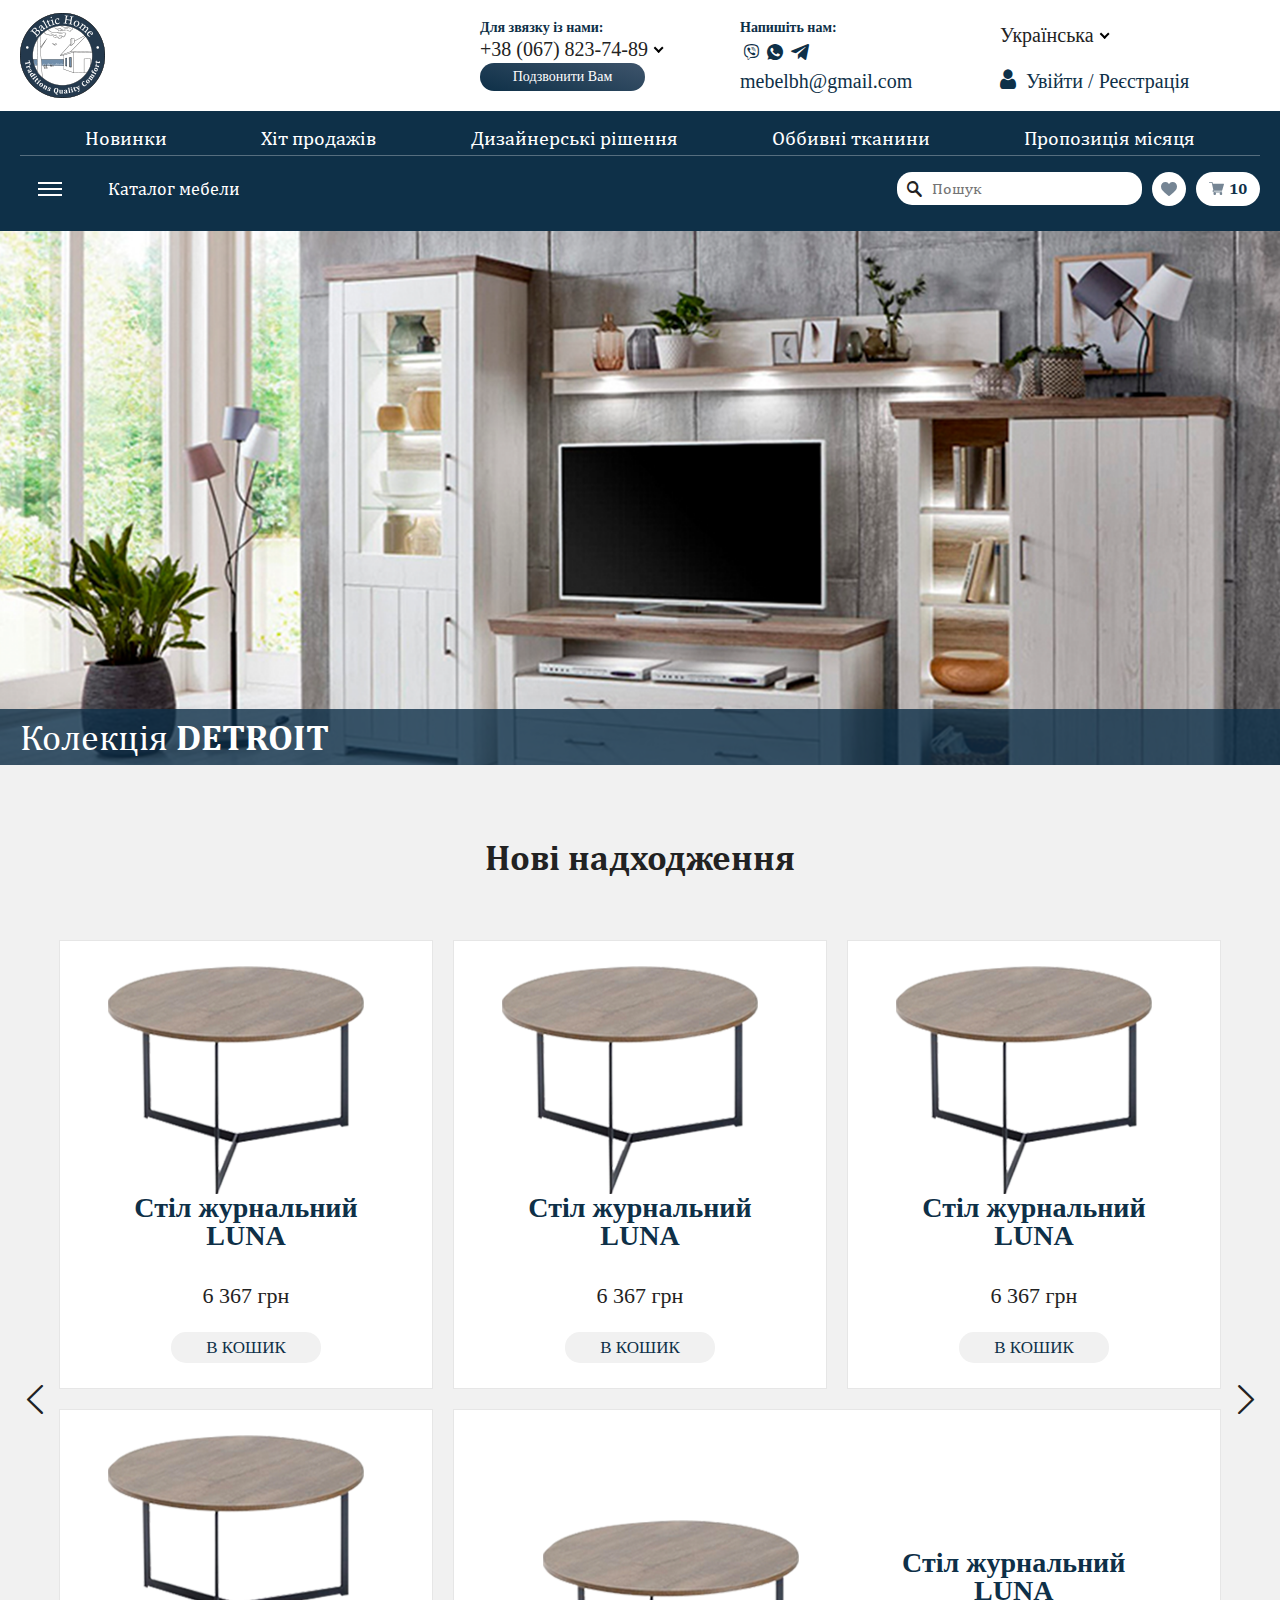
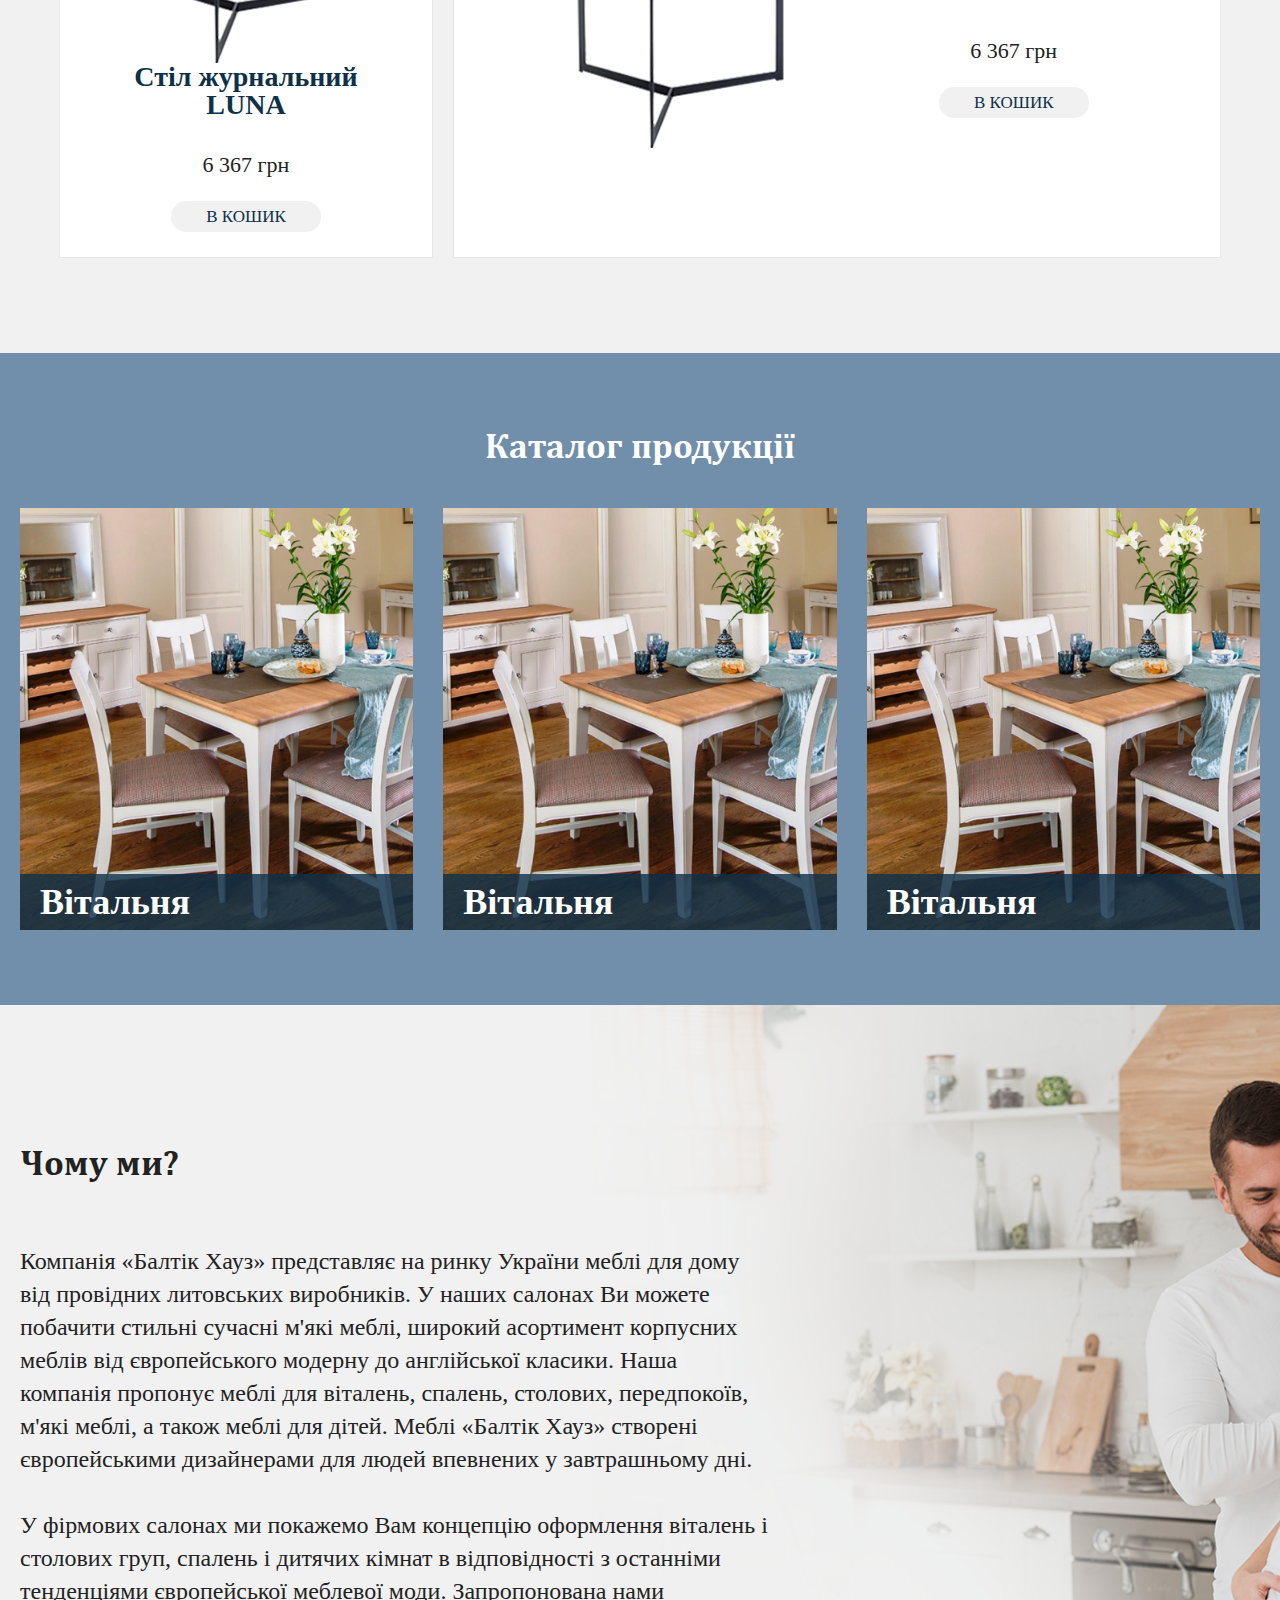
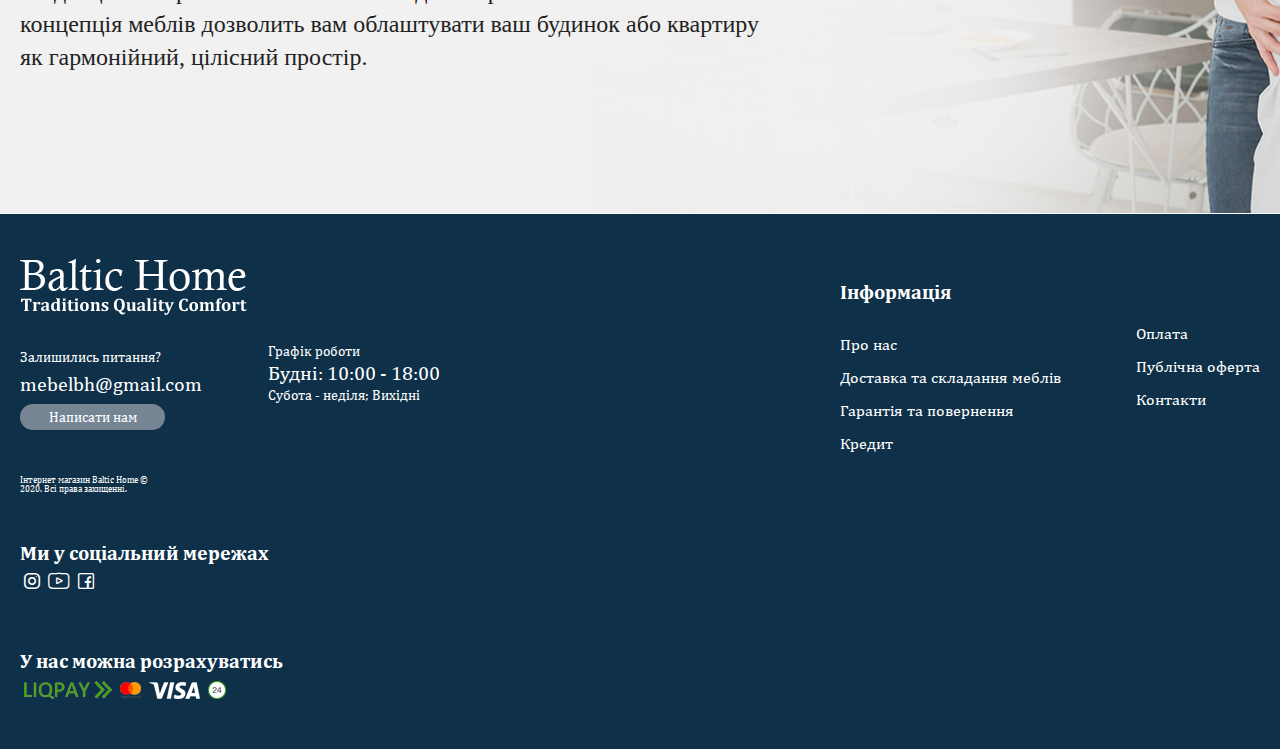
==== commit ecbf6b68: "Add files via upload" ====
--- a/index.html
+++ b/index.html
@@ -27,9 +27,9 @@
         <!-- header -->
         <div class="header">
             <div class="wrap header__wrap">
-                <div class="logo header__logo">
+                <a href="./index.html" class="logo header__logo">
                     <img src="./img/logo.png" alt="">
-                </div>
+                </a>
 
                 <div class="header__item">
 
@@ -91,38 +91,7 @@
         <div class="menu">
             <div class="wrap menu__wrap">
 
-
-
                 <div class="menu__list">
-                    <a href="#" class="menu__item menu__toggler">
-                        Каталог <span class="icon-chevron"></span>
-
-                        <div class="menu__dropdown">
-                            <a href="#" class="menu__dropdown--item">
-                                Спальня
-                            </a>
-
-                            <a href="#" class="menu__dropdown--item">
-                                Вітальня
-                            </a>
-
-                            <a href="#" class="menu__dropdown--item">
-                                Кухня
-                            </a>
-
-                            <a href="#" class="menu__dropdown--item">
-                                Дитяча
-                            </a>
-
-                            <a href="#" class="menu__dropdown--item">
-                                Офіс
-                            </a>
-
-                            <a href="#" class="menu__dropdown--item">
-                                Ванна кімната
-                            </a>
-                        </div>
-                    </a>
 
                     <a href="#" class="menu__item">
                         Новинки
@@ -145,12 +114,98 @@
                     </a>
                 </div>
 
+
+
                 <div class="menu__controls">
 
-                    <div class="menu__burger">
-                        <span class="menu__line"></span>
-                        <span class="menu__line"></span>
-                        <span class="menu__line"></span>
+                    <div class="header-catalog" id="js-header-catalog">
+                        <!-- BEGIN: catalog-nav -->
+                        <nav class="catalog-nav">
+
+                            <div class="catalog-nav__title">
+                                <button class="catalog-nav__hamburger btn" type="button" id="js-catalog-hamburger">
+                                    <span class="catalog-nav__hamburger-line"></span>
+                                    <span class="catalog-nav__hamburger-line"></span>
+                                    <span class="catalog-nav__hamburger-line"></span>
+                                </button>
+                                <a class="catalog-nav__title-link" href="#">Каталог мебели</a>
+                            </div>
+
+                            <div class="catalog-nav__dropdown">
+
+                                <ul class="catalog-nav__list catalog-nav__list-1">
+
+                                    <li class="catalog-nav__dropdown-item">
+
+                                        <a class="catalog-nav__dropdown-link" href="#">
+                                            <figure class="catalog-nav__dropdown-ico">
+                                                <svg xmlns="http://www.w3.org/2000/svg" viewBox="0 0 20 11.2" width="35"
+                                                    height="19" xml:space="preserve" fill="#95A7B9">
+                                                    <path
+                                                        d="M19 3.1h-.4V1.6C18.6.7 17.9 0 17 0h-5.7c-.5 0-1 .3-1.3.7C9.7.3 9.2 0 8.7 0H5.1c-.2 0-.3.1-.3.3 0 .2.1.3.3.3h3.6c.5 0 1 .4 1 1v2.9c-.4-.3-.8-.5-1.3-.5H3.5c0-.4-.3-.7-.7-.9-.1 0-.2-.1-.3-.1H2V1.6c0-.6.4-1 1-1h1c.2 0 .3-.1.3-.3-.1-.2-.2-.3-.4-.3H3c-.9 0-1.6.7-1.6 1.6v1.5H1c-.5 0-1 .4-1 1v3.1c0 1.1.9 2.1 2.1 2.1h.1l-.3.9c-.2.5.2 1.1.8 1.1h.5c.3 0 .5-.1.7-.3l1.3-1.7H15l1.3 1.7c.2.2.4.3.7.3h.5c.6 0 1-.6.8-1.1l-.3-.9h.1c1.1 0 2.1-.9 2.1-2.1V4.1c-.2-.6-.6-1-1.2-1zm-8.7-1.5c0-.5.4-1 1-1H17c.5 0 1 .4 1 1v1.5h-.6c-.4 0-.8.3-.9.6 0 .1-.1.2-.1.3h-4.9c-.5 0-1 .2-1.3.5V1.6zm-6.8 3h4.9c.7 0 1.3.6 1.3 1.3v.4H3.5V4.6zm-.1 5.9c0 .1-.1.1-.2.1h-.5c-.2 0-.3-.2-.2-.4l.4-1.1h1.5l-1 1.4zm13.9.1h-.5c-.1 0-.2 0-.2-.1l-1-1.3h1.5l.4 1.1c.1.1 0 .3-.2.3zm.6-2H2.1C1.3 8.6.6 7.9.6 7.1v-3c0-.2.2-.4.4-.4h1.5c.2 0 .4.2.4.4v2.5c0 .2.1.3.3.3H14c.2 0 .3-.1.3-.3 0-.2-.1-.3-.3-.3h-3.7v-.4c0-.7.6-1.3 1.3-1.3h4.9v1.7h-1.3c-.2 0-.3.1-.3.3 0 .2.1.3.3.3h1.6c.2 0 .3-.1.3-.3V4.1c0-.2.2-.4.4-.4H19c.2 0 .4.2.4.4v3.1c0 .7-.6 1.4-1.5 1.4z">
+                                                    </path>
+                                                </svg>
+                                            </figure>
+                                            Мягкая мебель
+                                        </a>
+
+                                        <button class="catalog-nav__btn-toggle btn" type="button"><span
+                                                class="icon-chevron"></span></button>
+
+                                        <ul class="catalog-nav__dropdown-second">
+
+                                            <li class="catalog-nav__dropdown-second-item">
+
+                                                <a class="catalog-nav__dropdown-second-link" href="#">Диваны</a>
+                                                <button class="catalog-nav__btn-toggle btn" type="button"><span
+                                                        class="icon-chevron"></span></button>
+
+                                                <ul class="catalog-nav__dropdown-third">
+
+                                                    <li class="catalog-nav__dropdown-third-item">
+                                                        <a class="catalog-nav__dropdown-third-link"
+                                                            href="#">Диван-кровать</a>
+                                                    </li>
+                                                </ul>
+
+                                            </li>
+
+                                        </ul>
+
+                                    </li>
+
+
+
+                                </ul>
+
+
+                                <div class="menu__list menu__list--mobile">
+        
+                                    <a href="#" class="menu__item">
+                                        Новинки
+                                    </a>
+                
+                                    <a href="#" class="menu__item">
+                                        Хіт продажів
+                                    </a>
+                
+                                    <a href="#" class="menu__item">
+                                        Дизайнерські рішення
+                                    </a>
+                
+                                    <a href="#" class="menu__item">
+                                        Оббивні тканини
+                                    </a>
+                
+                                    <a href="#" class="menu__item">
+                                        Пропозиція місяця
+                                    </a>
+                                </div>
+
+                            </div>
+                        </nav>
+
+                        
                     </div>
 
                     <div class="menu__search">
@@ -466,7 +521,7 @@
                 </h1>
 
                 <div class="catalog__grid">
-                    <a href="#" class="catalog__item">
+                    <a href="./catalog.html" class="catalog__item">
                         <div class="catalog__img">
                             <img src="./img/item.png" alt="">
                         </div>
@@ -478,7 +533,7 @@
                         </div>
                     </a>
 
-                    <a href="#" class="catalog__item">
+                    <a href="./catalog.html" class="catalog__item">
                         <div class="catalog__img">
                             <img src="./img/item.png" alt="">
                         </div>
@@ -490,7 +545,7 @@
                         </div>
                     </a>
 
-                    <a href="#" class="catalog__item">
+                    <a href="./catalog.html" class="catalog__item">
                         <div class="catalog__img">
                             <img src="./img/item.png" alt="">
                         </div>
--- a/styles/css/index.css
+++ b/styles/css/index.css
@@ -1,2 +1,931 @@
-*{font-family:'Cambria'}a:focus{outline:none!important}.wrap{max-width:1560px;margin:0px auto;padding:0px 20px}.overflow{overflow:hidden}.button{padding:7px 10px;text-decoration:none;color:#ffffff;border-radius:15px;font-size:14px;text-align:center;-webkit-transition:0.3s;transition:0.3s;border:none}.button:hover{-webkit-box-shadow:0 0px 7px 0.5px rgba(0, 0, 0, .3);box-shadow:0 0px 7px 0.5px rgba(0, 0, 0, .3)}.title{font-size:35px;font-family:'Cambria';font-weight:bold;text-align:center}.header__dropdown{font-size:20px;border:none;padding:0;padding-right:25px;height:28px;line-height:28px}.header__logo{margin-right:20px;margin-right:auto}.header__wrap{display:-webkit-box;display:-ms-flexbox;display:flex;-webkit-box-pack:justify;-ms-flex-pack:justify;justify-content:space-between;-webkit-box-align:center;-ms-flex-align:center;align-items:center;padding-top:13px;padding-bottom:13px}.header__content{max-width:765px;display:-webkit-box;display:-ms-flexbox;display:flex}.header .nice-select:after{border-color:#000000}.header__heading{font-weight:bold;font-size:14px;color:#0e3048}.header__button{background:linear-gradient(16deg, #0e3048 0%, #3e546b 100%);background:-ms-linear-gradient(16deg, #0e3048 0%, #3e546b 100%);max-width:145px;width:100%}.header__item{display:-webkit-box;display:-ms-flexbox;display:flex;-webkit-box-orient:vertical;-webkit-box-direction:normal;-ms-flex-direction:column;flex-direction:column;-webkit-box-align:start;-ms-flex-align:start;align-items:flex-start;-webkit-box-pack:justify;-ms-flex-pack:justify;justify-content:space-between;max-width:260px;min-width:260px;height:70px}.header__mail{text-decoration:none;color:#0e3048;font-size:20px}.header__lang li{display:-webkit-box;display:-ms-flexbox;display:flex}.socials{display:-webkit-box;display:-ms-flexbox;display:flex;-webkit-box-align:center;-ms-flex-align:center;align-items:center}.socials__item{color:#0e3048;text-decoration:none;margin:0px 4px}.login-field{font-size:20px}.login-field__item{text-decoration:none;color:#0e3048}.login-field__item:hover{text-decoration:underline}.login-field .icon-user{margin-right:5px}.login-field span{color:#0e3048}.menu{background:#0e3048}.menu a{text-decoration:none;color:#ffffff;font-family:'Cambria'}.menu__item{font-size:20px;padding:7px 15px;border-radius:20px;-webkit-transition:0.3s;transition:0.3s;min-width:-webkit-max-content;min-width:-moz-max-content;min-width:max-content}.menu__item:hover{text-decoration:underline}.menu__list{display:-webkit-box;display:-ms-flexbox;display:flex;position:relative;max-width:1140px;width:100%;-webkit-box-pack:justify;-ms-flex-pack:justify;justify-content:space-between;-webkit-transition:0.3s;transition:0.3s}.menu__burger{display:none;-webkit-box-orient:vertical;-webkit-box-direction:normal;-ms-flex-direction:column;flex-direction:column;width:30px;min-width:30px;height:25px;-webkit-box-pack:justify;-ms-flex-pack:justify;justify-content:space-between;cursor:pointer}.menu__line{width:100%;height:2px;background:#ffffff}.menu__wrap{display:-webkit-box;display:-ms-flexbox;display:flex;padding-top:10px;padding-bottom:10px;-webkit-box-align:center;-ms-flex-align:center;align-items:center;-webkit-box-pack:justify;-ms-flex-pack:justify;justify-content:space-between}.menu__controls{display:-webkit-box;display:-ms-flexbox;display:flex;-webkit-box-pack:justify;-ms-flex-pack:justify;justify-content:space-between}.menu__button{padding:7px;border-radius:20px;background:#ffffff;display:-webkit-box;display:-ms-flexbox;display:flex;-webkit-box-align:center;-ms-flex-align:center;align-items:center;-webkit-box-pack:center;-ms-flex-pack:center;justify-content:center;margin-left:10px;min-width:20px;max-width:20px;height:20px;-webkit-transition:0.3s;transition:0.3s}.menu__button--counter{color:#0e3048;font-weight:bold;margin-left:5px}.menu__button:hover{-webkit-box-shadow:0 0px 7px 0.5px white;box-shadow:0 0px 7px 0.5px white}.menu__cart{min-width:50px}.menu__toggler{display:-webkit-box;display:-ms-flexbox;display:flex;-webkit-box-align:center;-ms-flex-align:center;align-items:center;position:relative}.menu__toggler .icon-chevron{font-size:7px;margin-left:10px}.menu__toggler:hover{background:#ffffff;color:#0e3048!important;text-decoration:none}.menu__toggler--active{background:#ffffff;color:#0e3048!important}.menu__dropdown{position:absolute;bottom:-240px;background:#f1f1f1;display:none;-webkit-box-orient:vertical;-webkit-box-direction:normal;-ms-flex-direction:column;flex-direction:column}.menu__dropdown .menu__item.menu__toggler{display:none}.menu__dropdown--item{color:#0e3048!important;padding-left:20px;padding-right:20px;padding-bottom:10px;padding-top:10px;border:1px solid #ffffff;-webkit-transition:0.3s;transition:0.3s}.menu__dropdown--item:hover{background:#E1E1E1}.menu__dropdown--open{display:-webkit-box;display:-ms-flexbox;display:flex;z-index:2}.menu__search{position:relative;display:-webkit-box;display:-ms-flexbox;display:flex;-webkit-box-align:center;-ms-flex-align:center;align-items:center;max-width:245px;min-width:245px;width:100%}.menu__search input{width:100%;-webkit-box-sizing:border-box;box-sizing:border-box;border:none;border-radius:15px;padding-top:7px;padding-bottom:7px;padding-left:35px;color:#0e3048}.menu__search .icon-search{position:absolute;left:10px}.mainBanner{position:relative;font-family:'Cambria'}.mainBanner__photo{width:100%;min-height:380px;overflow:hidden}.mainBanner__photo img{width:100%}.mainBanner .bold{font-weight:bold}.mainBanner__desc{font-size:36px;position:absolute;bottom:0;padding:10px 0;background:rgba(14, 48, 72, .8);color:#ffffff;width:100%}.new{background:#f1f1f1;padding-top:75px;padding-bottom:75px}.new__title{margin-bottom:65px}.new__item{display:-webkit-box;display:-ms-flexbox;display:flex;-webkit-box-align:center;-ms-flex-align:center;align-items:center;-webkit-box-pack:justify;-ms-flex-pack:justify;justify-content:space-between;background:#ffffff;border:1px solid #E6E6E6;padding:25px 40px;-webkit-box-sizing:border-box;box-sizing:border-box;-ms-grid-column:1;-ms-grid-column-span:1;grid-column:1 / 2;position:relative}.new__item .menu__button{position:absolute;top:20px;right:20px;opacity:0;-webkit-transition:0.3s;transition:0.3s;background:#eeeeee}.new__item:hover .menu__button{opacity:1}.new__item:hover .menu__button:hover{-webkit-box-shadow:0 0px 7px 0.5px rgba(0, 0, 0, .3);box-shadow:0 0px 7px 0.5px rgba(0, 0, 0, .3)}.new__item--small{-ms-grid-column:2;-ms-grid-column-span:1;grid-column:2 / 3;-ms-grid-row-span:2;grid-row:span 2;-webkit-box-orient:vertical;-webkit-box-direction:normal;-ms-flex-direction:column;flex-direction:column;-webkit-box-pack:center;-ms-flex-pack:center;justify-content:center;-webkit-box-align:center;-ms-flex-align:center;align-items:center}.new__item--small .new__desc{margin:0px auto;margin-top:70px}.new__item--small .new__img{margin:0px auto}.new__item--small img{margin-right:0}.new__item--small .slick-list{width:100%}.new__item--medium{-ms-grid-column:3;-ms-grid-column-span:1;grid-column:3 / 4}.new__slider{display:-webkit-box;display:-ms-flexbox;display:flex}.new__heading{font-size:28px;font-weight:bold;color:#0e3048;margin-bottom:35px}.new__price{font-size:22px;margin-bottom:25px}.new__slide{display:-webkit-box;display:-ms-flexbox;display:flex;-webkit-box-pack:center;-ms-flex-pack:center;justify-content:center}.new__button{background:#f1f1f1;max-width:130px;color:#0e3048;font-size:17px;width:100%}.new__img{max-width:260px;margin-right:20px}.new__img img{width:100%}.new__desc{display:-webkit-box;display:-ms-flexbox;display:flex;-webkit-box-orient:vertical;-webkit-box-direction:normal;-ms-flex-direction:column;flex-direction:column;-webkit-box-pack:justify;-ms-flex-pack:justify;justify-content:space-between;-webkit-box-align:center;-ms-flex-align:center;align-items:center;max-width:235px;text-align:center}.new__grid{display:-ms-grid;display:grid;margin:0px auto;-ms-grid-columns:615px, 355px, 460px;grid-template-columns:615px, 355px, 460px;grid-template-rows:repeat(auto-fit, 280px);grid-gap:20px}.new__next span{-webkit-transform:rotate(-90deg);transform:rotate(-90deg);margin-left:10px}.new__prev span{-webkit-transform:rotate(90deg);transform:rotate(90deg);margin-right:10px}.new__arrow{display:-webkit-box!important;display:-ms-flexbox!important;display:flex!important;-webkit-box-align:center;-ms-flex-align:center;align-items:center}.new__arrow span{display:block}.new__arrows{display:-webkit-box;display:-ms-flexbox;display:flex;-webkit-box-pack:center;-ms-flex-pack:center;justify-content:center;margin-top:20px;width:100%}.catalog{background:#718eaa}.catalog__wrap{padding-top:75px;padding-bottom:75px}.catalog__title{color:#ffffff;margin-bottom:45px}.catalog__grid{display:-ms-grid;display:grid;grid-gap:30px;-ms-grid-columns:(minmax(280px, 490px))[3];grid-template-columns:repeat(3, minmax(280px, 490px))}.catalog__item{max-width:490px;width:100%;position:relative}.catalog__item img{-webkit-transition:0.3s;transition:0.3s}.catalog__item:hover img{-webkit-transform:scale(1.05);transform:scale(1.05)}.catalog__desc{font-size:36px;position:absolute;bottom:0;padding:10px 0;padding-left:20px;font-weight:bold;-webkit-box-sizing:border-box;box-sizing:border-box;background:rgba(14, 48, 72, .8);color:#ffffff;width:100%}.catalog__img{width:100%;overflow:hidden}.catalog__img img{width:100%}.about{background:url(../../img/about-bg.png);background-size:cover;background-position:-100px}.about__wrap{padding-top:140px;padding-bottom:140px}.about__title{text-align:left;margin-bottom:65px}.about__paragraph{font-size:24px;max-width:750px;line-height:33px}.footer{background:#0e3048}.footer__wrap{padding-top:45px;display:-webkit-box;display:-ms-flexbox;display:flex;-webkit-box-pack:justify;-ms-flex-pack:justify;justify-content:space-between;-webkit-box-align:center;-ms-flex-align:center;align-items:center;color:#ffffff;font-family:'Cambria';-ms-flex-wrap:wrap;flex-wrap:wrap}.footer__col{display:-webkit-box;display:-ms-flexbox;display:flex;-webkit-box-align:center;-ms-flex-align:center;align-items:center;-webkit-box-pack:justify;-ms-flex-pack:justify;justify-content:space-between;margin-bottom:50px;max-width:420px;min-width:420px;width:100%}.footer__col--wrap{display:-webkit-box;display:-ms-flexbox;display:flex;-webkit-box-orient:vertical;-webkit-box-direction:normal;-ms-flex-direction:column;flex-direction:column;-webkit-box-pack:center;-ms-flex-pack:center;justify-content:center}.footer__heading{font-size:20px;font-weight:bold;margin-bottom:10px}.footer__heading--wMargin{margin-bottom:35px}.footer__list li{margin-bottom:17px}.footer__list li a{color:#ffffff;text-decoration:none}.footer .socials__item{color:#ffffff}.footer__row:first-child{margin-bottom:60px}.footer__answer{display:-webkit-box;display:-ms-flexbox;display:flex;-webkit-box-orient:vertical;-webkit-box-direction:normal;-ms-flex-direction:column;flex-direction:column;margin-bottom:45px}.footer__answer--button{max-width:145px;background:#758594;padding-top:5px;padding-bottom:5px}.footer__answer--button:hover{-webkit-box-shadow:0 0px 7px 0.5px rgba(255, 255, 255, .3);box-shadow:0 0px 7px 0.5px rgba(255, 255, 255, .3)}.footer__answer--heading{font-size:14px;margin-bottom:10px}.footer__answer--mail{font-size:20px;margin-bottom:10px}.footer__copy{max-width:130px;font-size:9px}.footer__graphic{display:-webkit-box;display:-ms-flexbox;display:flex;-webkit-box-orient:vertical;-webkit-box-direction:normal;-ms-flex-direction:column;flex-direction:column}.footer__graphic--small{font-size:14px;margin-bottom:5px}.footer__graphic--big{font-size:20px;margin-bottom:5px}.footer__logo{margin-bottom:35px}.popups{-webkit-box-sizing:border-box;box-sizing:border-box;position:fixed;z-index:999;width:100%;top:0;height:100%;left:0;background:rgba(0, 0, 0, .5);display:none}.popups__wrap{display:-webkit-box;display:-ms-flexbox;display:flex;-webkit-box-pack:center;-ms-flex-pack:center;justify-content:center;-webkit-box-align:center;-ms-flex-align:center;align-items:center;height:100%}.popup{padding:30px 20px;background:#f1f1f1;display:-webkit-box;display:-ms-flexbox;display:flex;-webkit-box-orient:vertical;-webkit-box-direction:normal;-ms-flex-direction:column;flex-direction:column;-webkit-box-align:center;-ms-flex-align:center;align-items:center;max-width:500px;margin:0px auto;position:relative}.popup .menu__search{margin-bottom:20px;border:1px solid #e1e1e1;border-radius:20px}.popup__button{background:#0e3048;display:block;margin:0px auto}.popup__heading{font-size:24px;font-weight:bold;color:#0e3048;margin-bottom:20px}.popup__close{position:absolute;width:15px;height:15px;right:10px;top:10px;cursor:pointer}.popup__close img{width:100%}
-/*# sourceMappingURL=index.css.map */+@charset "UTF-8";
+* {
+  font-family: "Cambria";
+}
+
+a:focus {
+  outline: none !important;
+}
+
+.wrap {
+  max-width: 1560px;
+  margin: 0px auto;
+  padding: 0px 20px;
+}
+
+.overflow {
+  overflow: hidden;
+}
+
+.button {
+  padding: 7px 10px;
+  text-decoration: none;
+  color: #ffffff;
+  border-radius: 15px;
+  font-size: 14px;
+  text-align: center;
+  transition: 0.3s;
+  border: none;
+}
+.button:hover {
+  box-shadow: 0 0px 7px 0.5px rgba(0, 0, 0, 0.3);
+}
+
+.title {
+  font-size: 35px;
+  font-family: "Cambria";
+  font-weight: bold;
+  text-align: center;
+}
+
+.header__dropdown {
+  font-size: 20px;
+  border: none;
+  padding: 0;
+  padding-right: 25px;
+  height: 28px;
+  line-height: 28px;
+}
+.header__logo {
+  margin-right: 20px;
+  margin-right: auto;
+}
+.header__wrap {
+  display: flex;
+  justify-content: space-between;
+  align-items: center;
+  padding-top: 13px;
+  padding-bottom: 13px;
+}
+.header__content {
+  max-width: 765px;
+  display: flex;
+}
+.header .nice-select:after {
+  border-color: #000000;
+}
+.header__heading {
+  font-weight: bold;
+  font-size: 14px;
+  color: #0e3048;
+}
+.header__button {
+  background: linear-gradient(16deg, #0e3048 0%, #3e546b 100%);
+  background: -ms-linear-gradient(16deg, #0e3048 0%, #3e546b 100%);
+  max-width: 145px;
+  width: 100%;
+}
+.header__item {
+  display: flex;
+  flex-direction: column;
+  align-items: flex-start;
+  justify-content: space-between;
+  max-width: 260px;
+  min-width: 260px;
+  height: 70px;
+}
+.header__mail {
+  text-decoration: none;
+  color: #0e3048;
+  font-size: 20px;
+}
+.header__lang li {
+  display: flex;
+}
+
+.socials {
+  display: flex;
+  align-items: center;
+}
+.socials__item {
+  color: #0e3048;
+  text-decoration: none;
+  margin: 0px 4px;
+}
+
+.login-field {
+  font-size: 20px;
+}
+.login-field__item {
+  text-decoration: none;
+  color: #0e3048;
+}
+.login-field__item:hover {
+  text-decoration: underline;
+}
+.login-field .icon-user {
+  margin-right: 5px;
+}
+.login-field span {
+  color: #0e3048;
+}
+
+.header-catalog {
+  margin-right: auto;
+}
+
+.catalog-nav {
+  font-family: "Cambria";
+  transition: 0.15s;
+  position: relative;
+  z-index: 4;
+  margin-right: auto;
+}
+.catalog-nav:hover > .catalog-nav__dropdown {
+  display: block;
+}
+.catalog-nav__title {
+  display: flex;
+  align-items: center;
+  background-color: transparent;
+  width: 342px;
+  height: 65px;
+  padding: 0 44px 0 18px;
+  transition: background-color 0.15s;
+}
+.catalog-nav:hover {
+  background-color: #0C283C;
+}
+.catalog-nav__dropdown {
+  display: none;
+  position: absolute;
+  left: 0;
+  right: 0;
+  top: 100%;
+  background-color: #fff;
+  box-shadow: 0 0 13px rgba(36, 66, 125, 0.2);
+}
+.catalog-nav__list {
+  padding: 5px 0 5px;
+}
+.catalog-nav__dropdown-item, .catalog-nav__dropdown-second-item, .catalog-nav__dropdown-third-item {
+  min-height: 40px;
+  display: flex;
+  align-items: center;
+  min-height: 56px;
+}
+.catalog-nav__dropdown-item svg, .catalog-nav__dropdown-second-item svg, .catalog-nav__dropdown-third-item svg {
+  transition: 0.3s;
+}
+.catalog-nav__dropdown-item .icon-chevron, .catalog-nav__dropdown-second-item .icon-chevron, .catalog-nav__dropdown-third-item .icon-chevron {
+  transition: 0.3s;
+}
+.catalog-nav__dropdown-item:hover, .catalog-nav__dropdown-second-item:hover, .catalog-nav__dropdown-third-item:hover {
+  background-color: rgba(63, 78, 93, 0.05);
+}
+.catalog-nav__dropdown-item:hover svg, .catalog-nav__dropdown-second-item:hover svg, .catalog-nav__dropdown-third-item:hover svg {
+  fill: #e02d1a;
+}
+.catalog-nav__dropdown-item:hover > button .icon-chevron, .catalog-nav__dropdown-second-item:hover > button .icon-chevron, .catalog-nav__dropdown-third-item:hover > button .icon-chevron {
+  color: #e02d1a;
+}
+.catalog-nav__dropdown-item:hover > .catalog-nav__dropdown-second, .catalog-nav__dropdown-second-item:hover > .catalog-nav__dropdown-second, .catalog-nav__dropdown-third-item:hover > .catalog-nav__dropdown-second {
+  display: block;
+}
+.catalog-nav__dropdown-second-item:hover > .catalog-nav__dropdown-third {
+  display: block;
+}
+.catalog-nav__dropdown-third {
+  display: none;
+  position: absolute;
+  padding: 12px 0 5px;
+  top: 0;
+  min-height: 100%;
+  background-color: #fff;
+  box-shadow: 0 2px 7px rgba(0, 0, 0, 0.1);
+  width: 320px;
+  transition: left 0.5s;
+  left: 302px;
+}
+.catalog-nav__dropdown-link, .catalog-nav__dropdown-second-link, .catalog-nav__dropdown-third-link {
+  position: relative;
+  display: flex;
+  align-items: center;
+  flex: 1 0 0%;
+  color: #242323 !important;
+  font-size: 18px;
+  line-height: 1.1;
+  padding: 5px 10px 5px 34px;
+}
+.catalog-nav__dropdown-link figure, .catalog-nav__dropdown-second-link figure, .catalog-nav__dropdown-third-link figure {
+  margin-right: 20px;
+}
+.catalog-nav__dropdown-second {
+  display: none;
+  position: absolute;
+  padding: 12px 0 5px;
+  top: 0;
+  min-height: 100%;
+  background-color: #fff;
+  box-shadow: 0 2px 7px rgba(0, 0, 0, 0.1);
+  width: 320px;
+  transition: left 0.5s;
+  left: 402px;
+}
+.catalog-nav__btn-toggle {
+  display: inline-block;
+  font-weight: 400;
+  text-align: center;
+  white-space: nowrap;
+  vertical-align: middle;
+  -webkit-user-select: none;
+  user-select: none;
+  border: 0;
+  background-color: transparent;
+  line-height: 1;
+  position: relative;
+  width: 46px;
+  height: 46px;
+  margin-right: 12px;
+}
+.catalog-nav__btn-toggle span {
+  font-size: 12px;
+  display: block;
+  transform: rotate(-90deg);
+}
+.catalog-nav__dropdown {
+  position: absolute;
+  left: 0;
+  right: 0;
+  top: 100%;
+  background-color: #fff;
+  box-shadow: 0 0 13px rgba(36, 66, 125, 0.2);
+}
+.catalog-nav__hamburger-line {
+  width: 24px;
+  height: 2px;
+  background-color: #fffefe;
+  display: block;
+  margin: 4px auto;
+}
+.catalog-nav__title-link {
+  color: #fffefe;
+  font-size: 18px;
+  line-height: 16px;
+  transition: color 0.15s;
+  text-decoration: none;
+}
+.catalog-nav__hamburger {
+  display: block;
+  width: 24px;
+  margin-right: 46px;
+  padding: 0;
+  display: inline-block;
+  font-weight: 400;
+  text-align: center;
+  white-space: nowrap;
+  vertical-align: middle;
+  -webkit-user-select: none;
+  user-select: none;
+  border: 0;
+  background-color: transparent;
+  line-height: 1;
+}
+.catalog-nav__btn {
+  display: none;
+  position: absolute;
+  top: 0;
+  right: 0;
+  width: 60px;
+  height: 60px;
+  background: url(../img/icons/close.svg) no-repeat 50%;
+  opacity: 0.7;
+  transition: opacity 0.3s;
+}
+
+.menu {
+  background: #0e3048;
+}
+.menu a {
+  text-decoration: none;
+  font-family: "Cambria";
+}
+.menu__item {
+  font-size: 20px;
+  padding: 7px 15px;
+  border-radius: 20px;
+  transition: 0.3s;
+  min-width: -webkit-max-content;
+  min-width: max-content;
+}
+.menu__item:hover {
+  text-decoration: underline;
+}
+.menu__list {
+  display: flex;
+  position: relative;
+  max-width: 1140px;
+  width: 100%;
+  justify-content: space-between;
+  transition: 0.3s;
+  margin: 0px auto;
+}
+.menu__list a {
+  color: #ffffff;
+}
+.menu__list--mobile {
+  display: none;
+}
+.menu__burger {
+  display: none;
+  flex-direction: column;
+  width: 30px;
+  min-width: 30px;
+  height: 25px;
+  justify-content: space-between;
+  cursor: pointer;
+}
+.menu__line {
+  width: 100%;
+  height: 2px;
+  background: #ffffff;
+}
+.menu__wrap {
+  padding-top: 10px;
+  padding-bottom: 10px;
+  align-items: center;
+  justify-content: space-between;
+}
+.menu__controls {
+  display: flex;
+  width: 100%;
+  align-items: center;
+  border-top: 1px solid rgba(255, 255, 255, 0.3);
+}
+.menu__button {
+  padding: 7px;
+  border-radius: 20px;
+  background: #ffffff;
+  display: flex;
+  align-items: center;
+  justify-content: center;
+  margin-left: 10px;
+  min-width: 20px;
+  max-width: 20px;
+  height: 20px;
+  transition: 0.3s;
+}
+.menu__button--counter {
+  color: #0e3048;
+  font-weight: bold;
+  margin-left: 5px;
+}
+.menu__button:hover {
+  box-shadow: 0 0px 7px 0.5px white;
+}
+.menu__cart {
+  min-width: 50px;
+}
+.menu__toggler {
+  display: flex;
+  align-items: center;
+  position: relative;
+}
+.menu__toggler .icon-chevron {
+  font-size: 7px;
+  margin-left: 10px;
+}
+.menu__toggler:hover {
+  background: #ffffff;
+  color: #0e3048 !important;
+  text-decoration: none;
+}
+.menu__toggler--active {
+  background: #ffffff;
+  color: #0e3048 !important;
+}
+.menu__search {
+  position: relative;
+  display: flex;
+  align-items: center;
+  max-width: 245px;
+  min-width: 245px;
+  width: 100%;
+}
+.menu__search input {
+  width: 100%;
+  box-sizing: border-box;
+  border: none;
+  border-radius: 15px;
+  padding-top: 7px;
+  padding-bottom: 7px;
+  padding-left: 35px;
+  color: #0e3048;
+}
+.menu__search .icon-search {
+  position: absolute;
+  left: 10px;
+}
+
+.mainBanner {
+  position: relative;
+  font-family: "Cambria";
+}
+.mainBanner__photo {
+  width: 100%;
+  min-height: 380px;
+  overflow: hidden;
+}
+.mainBanner__photo img {
+  width: 100%;
+}
+.mainBanner .bold {
+  font-weight: bold;
+}
+.mainBanner__desc {
+  font-size: 36px;
+  position: absolute;
+  bottom: 0;
+  padding: 10px 0;
+  background: rgba(14, 48, 72, 0.8);
+  color: #ffffff;
+  width: 100%;
+}
+
+.new {
+  background: #f1f1f1;
+  padding-top: 75px;
+  padding-bottom: 75px;
+}
+.new__title {
+  margin-bottom: 65px;
+}
+.new__item {
+  display: flex;
+  align-items: center;
+  justify-content: space-between;
+  background: #ffffff;
+  border: 1px solid #E6E6E6;
+  padding: 25px 40px;
+  box-sizing: border-box;
+  grid-column: 1/2;
+  position: relative;
+}
+.new__item .menu__button {
+  position: absolute;
+  top: 20px;
+  right: 20px;
+  opacity: 0;
+  transition: 0.3s;
+  background: #eeeeee;
+}
+.new__item:hover .menu__button {
+  opacity: 1;
+}
+.new__item:hover .menu__button:hover {
+  box-shadow: 0 0px 7px 0.5px rgba(0, 0, 0, 0.3);
+}
+.new__item--small {
+  grid-column: 2/3;
+  grid-row: span 2;
+  flex-direction: column;
+  justify-content: center;
+  align-items: center;
+}
+.new__item--small .new__desc {
+  margin: 0px auto;
+  margin-top: 70px;
+}
+.new__item--small .new__img {
+  margin: 0px auto;
+}
+.new__item--small img {
+  margin-right: 0;
+}
+.new__item--small .slick-list {
+  width: 100%;
+}
+.new__item--medium {
+  grid-column: 3/4;
+}
+.new__slider {
+  display: flex;
+}
+.new__heading {
+  font-size: 28px;
+  font-weight: bold;
+  color: #0e3048;
+  margin-bottom: 35px;
+}
+.new__price {
+  font-size: 22px;
+  margin-bottom: 25px;
+}
+.new__slide {
+  display: flex;
+  justify-content: center;
+}
+.new__button {
+  background: #f1f1f1;
+  max-width: 130px;
+  color: #0e3048;
+  font-size: 17px;
+  width: 100%;
+}
+.new__img {
+  max-width: 260px;
+  margin-right: 20px;
+}
+.new__img img {
+  width: 100%;
+}
+.new__desc {
+  display: flex;
+  flex-direction: column;
+  justify-content: space-between;
+  align-items: center;
+  max-width: 235px;
+  text-align: center;
+}
+.new__grid {
+  display: grid;
+  margin: 0px auto;
+  grid-template-columns: 615px, 355px, 460px;
+  grid-template-rows: repeat(auto-fit, 280px);
+  grid-gap: 20px;
+}
+.new__next span {
+  transform: rotate(-90deg);
+  margin-left: 10px;
+}
+.new__prev span {
+  transform: rotate(90deg);
+  margin-right: 10px;
+}
+.new__arrow {
+  display: flex !important;
+  align-items: center;
+}
+.new__arrow span {
+  display: block;
+}
+.new__arrows {
+  display: flex;
+  justify-content: center;
+  margin-top: 20px;
+  width: 100%;
+}
+
+.catalog {
+  background: #718eaa;
+}
+.catalog__wrap {
+  padding-top: 75px;
+  padding-bottom: 75px;
+}
+.catalog__title {
+  color: #ffffff;
+  margin-bottom: 45px;
+}
+.catalog__grid {
+  display: grid;
+  grid-gap: 30px;
+  grid-template-columns: repeat(3, minmax(280px, 490px));
+}
+.catalog__item {
+  max-width: 490px;
+  width: 100%;
+  position: relative;
+}
+.catalog__item img {
+  transition: 0.3s;
+}
+.catalog__item:hover img {
+  transform: scale(1.05);
+}
+.catalog__desc {
+  font-size: 36px;
+  position: absolute;
+  bottom: 0;
+  padding: 10px 0;
+  padding-left: 20px;
+  font-weight: bold;
+  box-sizing: border-box;
+  background: rgba(14, 48, 72, 0.8);
+  color: #ffffff;
+  width: 100%;
+}
+.catalog__img {
+  width: 100%;
+  overflow: hidden;
+}
+.catalog__img img {
+  width: 100%;
+}
+
+.about {
+  background: url(../../img/about-bg.png);
+  background-size: cover;
+  background-position: -100px;
+}
+.about__wrap {
+  padding-top: 140px;
+  padding-bottom: 140px;
+}
+.about__title {
+  text-align: left;
+  margin-bottom: 65px;
+}
+.about__paragraph {
+  font-size: 24px;
+  max-width: 750px;
+  line-height: 33px;
+}
+
+.footer {
+  background: #0e3048;
+}
+.footer__wrap {
+  padding-top: 45px;
+  display: flex;
+  justify-content: space-between;
+  align-items: center;
+  color: #ffffff;
+  font-family: "Cambria";
+  flex-wrap: wrap;
+}
+.footer__col {
+  display: flex;
+  align-items: center;
+  justify-content: space-between;
+  margin-bottom: 50px;
+  max-width: 420px;
+  min-width: 420px;
+  width: 100%;
+}
+.footer__col--wrap {
+  display: flex;
+  flex-direction: column;
+  justify-content: center;
+}
+.footer__heading {
+  font-size: 20px;
+  font-weight: bold;
+  margin-bottom: 10px;
+}
+.footer__heading--wMargin {
+  margin-bottom: 35px;
+}
+.footer__list li {
+  margin-bottom: 17px;
+}
+.footer__list li a {
+  color: #ffffff;
+  text-decoration: none;
+}
+.footer .socials__item {
+  color: #ffffff;
+}
+.footer__row:first-child {
+  margin-bottom: 60px;
+}
+.footer__answer {
+  display: flex;
+  flex-direction: column;
+  margin-bottom: 45px;
+}
+.footer__answer--button {
+  max-width: 145px;
+  background: #758594;
+  padding-top: 5px;
+  padding-bottom: 5px;
+}
+.footer__answer--button:hover {
+  box-shadow: 0 0px 7px 0.5px rgba(255, 255, 255, 0.3);
+}
+.footer__answer--heading {
+  font-size: 14px;
+  margin-bottom: 10px;
+}
+.footer__answer--mail {
+  font-size: 20px;
+  margin-bottom: 10px;
+}
+.footer__copy {
+  max-width: 130px;
+  font-size: 9px;
+}
+.footer__graphic {
+  display: flex;
+  flex-direction: column;
+}
+.footer__graphic--small {
+  font-size: 14px;
+  margin-bottom: 5px;
+}
+.footer__graphic--big {
+  font-size: 20px;
+  margin-bottom: 5px;
+}
+.footer__logo {
+  margin-bottom: 35px;
+}
+
+.popups {
+  box-sizing: border-box;
+  position: fixed;
+  z-index: 999;
+  width: 100%;
+  top: 0;
+  height: 100%;
+  left: 0;
+  background: rgba(0, 0, 0, 0.5);
+  display: none;
+}
+.popups__wrap {
+  display: flex;
+  justify-content: center;
+  align-items: center;
+  height: 100%;
+}
+
+.popup {
+  padding: 30px 20px;
+  background: #f1f1f1;
+  display: flex;
+  flex-direction: column;
+  align-items: center;
+  max-width: 500px;
+  margin: 0px auto;
+  position: relative;
+}
+.popup .menu__search {
+  margin-bottom: 20px;
+  border: 1px solid #e1e1e1;
+  border-radius: 20px;
+}
+.popup__button {
+  background: #0e3048;
+  display: block;
+  margin: 0px auto;
+}
+.popup__heading {
+  font-size: 24px;
+  font-weight: bold;
+  color: #0e3048;
+  margin-bottom: 20px;
+}
+.popup__close {
+  position: absolute;
+  width: 15px;
+  height: 15px;
+  right: 10px;
+  top: 10px;
+  cursor: pointer;
+}
+.popup__close img {
+  width: 100%;
+}
+
+.content__wrap {
+  padding-top: 70px;
+  padding-bottom: 70px;
+  display: flex;
+}
+
+.filter {
+  background: #ffffff;
+  border: 1px solid #E6E6E6;
+  max-width: calc(25% - 10px);
+  width: 100%;
+  margin-right: 10px;
+  padding: 25px 10px;
+  box-sizing: border-box;
+  overflow: hidden;
+  font-family: "Cambria";
+  /* оформляем текст label */
+  /* вид текста label при активном переключателе */
+  /* когда чекбокс активен показываем блоки с содержанием  */
+}
+.filter__heading {
+  display: flex;
+  justify-content: space-between;
+  align-items: center;
+  padding-top: 10px;
+  padding-bottom: 10px;
+  padding-right: 5px;
+  padding-left: 5px;
+  font-size: 18px;
+  border-bottom: 1px solid rgba(0, 0, 0, 0.1);
+}
+.filter__heading .icon-chevron {
+  transition: 0.15s;
+  font-size: 12px;
+  transform: rotate(-90deg);
+}
+.filter .title {
+  margin-bottom: 20px;
+}
+.filter__option {
+  padding: 10px;
+  display: flex;
+  align-items: center;
+}
+.filter__option:not(:last-child) {
+  border-bottom: 1px solid #f5f5f5;
+}
+.filter__option input {
+  margin-right: 15px;
+}
+.filter__name {
+  width: 100%;
+  display: inline-block;
+}
+.filter .hide {
+  display: none;
+}
+.filter .hide + label ~ div {
+  overflow: hidden;
+  height: 0;
+  box-sizing: border-box;
+}
+.filter .hide + label {
+  cursor: pointer;
+  display: inline-block;
+  width: 100%;
+}
+.filter .hide:checked + label {
+  border-bottom: 0;
+}
+.filter .hide:checked + label + div {
+  z-index: 1;
+  height: auto;
+  padding-top: 10px;
+  padding-bottom: 10px;
+  border: 1px solid rgba(0, 0, 0, 0.1);
+  border-top: none;
+}
+.filter .hide:checked + label > .filter__heading .icon-chevron {
+  transform: rotate(0deg);
+}
+
+.catalog-grid {
+  max-width: 75%;
+  width: 100%;
+  display: grid;
+  grid-template-columns: repeat(4, calc(25% - 5px));
+  grid-gap: 10px;
+}
+.catalog-grid__row {
+  padding: 5px;
+}
+.catalog-grid__drop {
+  width: 100%;
+  display: none;
+  position: absolute;
+  bottom: -100px;
+  box-sizing: border-box;
+  background: #ffffff;
+  border: 1px solid #E6E6E6;
+  border-top: none;
+  color: #646464;
+  padding-left: 10px;
+}
+.catalog-grid__bold {
+  font-weight: bold;
+  opacity: 1;
+  color: #000000;
+}
+.catalog-grid__outer {
+  position: relative;
+  transition: 0.15s;
+}
+.catalog-grid__outer:hover {
+  box-shadow: 0 100px 80px rgba(0, 0, 0, 0.2);
+  z-index: 10;
+}
+.catalog-grid__outer:hover .catalog-grid__drop {
+  display: block;
+}
+.catalog-grid__item {
+  grid-row: unset;
+  grid-column: unset;
+  display: flex;
+  flex-direction: column;
+  justify-content: center;
+  align-items: center;
+  background: #ffffff;
+  border: 1px solid #E6E6E6;
+  padding: 25px 40px;
+  box-sizing: border-box;
+}
+.catalog-grid__item .new__img {
+  margin: 0;
+  margin-bottom: 15px;
+}
+.catalog-grid__item .menu__button {
+  position: absolute;
+  top: 20px;
+  right: 20px;
+  opacity: 0;
+  transition: 0.3s;
+}
+.catalog-grid__item:hover {
+  z-index: 10;
+}
+.catalog-grid__item:hover .menu__button {
+  opacity: 1;
+}
+.catalog-grid__item:hover .menu__button:hover {
+  box-shadow: 0 0px 7px 0.5px rgba(0, 0, 0, 0.3);
+}--- a/styles/css/media.css
+++ b/styles/css/media.css
@@ -1,2 +1,332 @@
-@media screen and (max-width:1400px){.menu__item{font-size:17px;padding:5px 10px}.new__grid{grid-template-columns:repeat(auto-fit, minmax(355px));grid-auto-flow:column}.new__slide{margin:0px auto}.new__item{-ms-grid-column-span:1;grid-column:span 1;-webkit-box-orient:vertical;-webkit-box-direction:normal;-ms-flex-direction:column;flex-direction:column;-ms-grid-row-span:2;grid-row:span 2}.new__item--small{-ms-grid-column-span:2;grid-column:span 2;-webkit-box-orient:horizontal;-webkit-box-direction:normal;-ms-flex-direction:row;flex-direction:row;-webkit-box-pack:justify;-ms-flex-pack:justify;justify-content:space-between}.new__item--small .new__desc{margin-top:0}.new__item--medium{-ms-grid-column:1;-ms-grid-column-span:1;grid-column:1 / 2}}@media screen and (max-width:1210px){.menu__wrap{-webkit-box-orient:vertical;-webkit-box-direction:reverse;-ms-flex-direction:column-reverse;flex-direction:column-reverse}.menu__controls{margin-bottom:10px}}@media screen and (max-width:940px){.header__item{min-width:190px;margin-right:20px}.mainBanner__photo{height:100%;height:380px;overflow:hidden}.mainBanner__photo img{width:auto;height:100%}.catalog__grid{-ms-grid-columns:(minmax(280px, 490px))[2];grid-template-columns:repeat(2, minmax(280px, 490px));grid-gap:20px}}@media screen and (max-width:860px){.menu__controls{width:100%;-webkit-box-pack:unset;-ms-flex-pack:unset;justify-content:unset;-webkit-box-align:center;-ms-flex-align:center;align-items:center}.menu__search{margin-left:auto;min-width:auto}.menu__list{-webkit-box-orient:vertical;-webkit-box-direction:normal;-ms-flex-direction:column;flex-direction:column;-webkit-box-pack:start;-ms-flex-pack:start;justify-content:flex-start;padding-top:20px;margin-top:-30px;z-index:-1;overflow:hidden;height:0}.menu__list--open{z-index:10;margin-top:0;height:165px;overflow:unset}.menu__burger{display:-webkit-box;display:-ms-flexbox;display:flex;margin-right:20px}.menu__toggler{max-width:-webkit-min-content;max-width:-moz-min-content;max-width:min-content;display:block;position:relative!important}.menu__dropdown{bottom:-95px;z-index:100}.new__grid{grid-auto-flow:row;grid-gap:10px}.new__item{-webkit-box-ordinal-group:2;-ms-flex-order:1;order:1}.new__item .menu__button{opacity:1}.new__item--small{-webkit-box-ordinal-group:3;-ms-flex-order:2;order:2}.new__item--medium{grid-column:unset;-webkit-box-ordinal-group:4;-ms-flex-order:3;order:3}}@media screen and (max-width:760px){.header__wrap{-ms-flex-wrap:wrap;flex-wrap:wrap}.header__logo{margin-right:0;margin-bottom:20px}.header__content{-ms-flex-wrap:wrap;flex-wrap:wrap}.header__item{margin-right:0;margin-left:20px}.mainBanner__heading{font-size:24px}.new__heading{font-size:22px}.about{background:#f1f1f1}.about__wrap{padding-top:75px;padding-bottom:75px}.about__title{margin-bottom:30px}.about__paragraph{font-size:20px;line-height:24px}}@media screen and (max-width:630px){.catalog__grid{-ms-grid-columns:(100%)[1];grid-template-columns:repeat(1, 100%);grid-gap:10px}.catalog__item{max-width:100%}.catalog__desc{font-size:24px}}@media screen and (max-width:550px){.header__dropdown{font-size:16px}.header__wrap{-webkit-box-align:start;-ms-flex-align:start;align-items:flex-start}.header__item{min-width:0;margin-left:10px;height:60px}.new__grid{width:100%;-ms-grid-columns:100%;grid-template-columns:100%}.new__item{-ms-grid-column:1;-ms-grid-column-span:1;grid-column:1 / 2}.new__item--small{-webkit-box-orient:vertical;-webkit-box-direction:normal;-ms-flex-direction:column;flex-direction:column}.new__img{margin-bottom:20px}.new__title{margin-bottom:30px}.title{font-size:24px}.about__paragraph{font-size:16px}.about__wrap{padding-top:40px;padding-bottom:40px}.footer__col{max-width:100%;-ms-flex-wrap:wrap;flex-wrap:wrap;min-width:265px}}@media screen and (max-width:380px){.header__mail{font-size:14px}.header .login-field{font-size:14px}}
-/*# sourceMappingURL=media.css.map */+@media screen and (max-width: 1400px) {
+  .new__grid {
+    grid-template-columns: repeat(auto-fit, minmax(355px));
+    grid-auto-flow: column;
+  }
+  .new__slide {
+    margin: 0px auto;
+  }
+  .new__item {
+    grid-column: span 1;
+    flex-direction: column;
+    grid-row: span 2;
+  }
+  .new__item--small {
+    grid-column: span 2;
+    flex-direction: row;
+    justify-content: space-between;
+  }
+  .new__item--small .new__desc {
+    margin-top: 0;
+  }
+  .new__item--medium {
+    grid-column: 1/2;
+  }
+}
+@media screen and (max-width: 1175px) {
+  .catalog-grid {
+    grid-template-columns: repeat(3, calc(33% - 5px));
+  }
+}
+@media screen and (max-width: 1050px) {
+  .catalog-nav__title {
+    width: 260px;
+  }
+  .catalog-nav__dropdown-second {
+    left: 322px;
+    width: 250px;
+  }
+  .catalog-nav__dropdown-third {
+    width: 250px;
+    left: 250px;
+  }
+}
+@media screen and (max-width: 940px) {
+  .header__item {
+    min-width: 190px;
+    margin-right: 20px;
+  }
+
+  .menu__item {
+    font-size: 17px;
+    padding: 5px 10px;
+  }
+
+  .mainBanner__photo {
+    height: 100%;
+    height: 380px;
+    overflow: hidden;
+  }
+  .mainBanner__photo img {
+    width: auto;
+    height: 100%;
+  }
+
+  .catalog__grid {
+    grid-template-columns: repeat(2, minmax(280px, 490px));
+    grid-gap: 20px;
+  }
+}
+@media screen and (max-width: 860px) {
+  .catalog-grid {
+    max-width: 100%;
+  }
+
+  .header-catalog {
+    margin-top: 10px;
+    right: 0;
+    left: 0;
+    z-index: 3;
+    width: 100%;
+    order: 1;
+  }
+
+  .catalog-nav__dropdown-item, .catalog-nav__dropdown-second-item, .catalog-nav__dropdown-third-item {
+    display: block;
+    position: relative;
+    width: auto;
+    margin: 0 0 0 30px;
+    padding: 0;
+    min-height: auto;
+  }
+  .catalog-nav__dropdown-item:hover > .catalog-nav__btn-toggle, .catalog-nav__dropdown-second-item:hover > .catalog-nav__btn-toggle, .catalog-nav__dropdown-third-item:hover > .catalog-nav__btn-toggle {
+    transform: rotate(90deg);
+  }
+  .catalog-nav__title {
+    width: 100%;
+    justify-content: center;
+  }
+  .catalog-nav__btn-toggle {
+    position: absolute;
+    right: 0;
+    top: 1px;
+    width: 46px;
+    height: 46px;
+    padding: 8px;
+    transition: 0.3s;
+  }
+  .catalog-nav__dropdown-item {
+    margin-left: 0;
+  }
+  .catalog-nav__dropdown-item:hover .catalog-nav__dropdown-second {
+    display: block;
+  }
+  .catalog-nav__dropdown-second, .catalog-nav__dropdown-third {
+    padding: 0;
+    border-left: 0;
+    position: static;
+    width: auto;
+    display: none;
+    box-shadow: none;
+  }
+  .catalog-nav__dropdown-link, .catalog-nav__dropdown-second-link, .catalog-nav__dropdown-third-link {
+    position: relative;
+    display: block;
+    border: 0;
+    border-left: 6px solid transparent;
+    padding: 16px 40px 16px 10px;
+    color: #000001;
+    font-size: 15px;
+    line-height: 1.1;
+    border-bottom: 1px solid #0e3048;
+  }
+  .catalog-nav__dropdown-link figure, .catalog-nav__dropdown-second-link figure, .catalog-nav__dropdown-third-link figure {
+    display: none;
+  }
+  .catalog-nav__title {
+    min-width: 200px;
+    box-sizing: border-box;
+  }
+  .catalog-nav__title-link {
+    font-size: 17px;
+  }
+
+  .content__wrap {
+    flex-direction: column;
+    align-items: center;
+  }
+
+  .filter {
+    max-width: 100%;
+    margin-right: 0;
+    margin-bottom: 10px;
+  }
+
+  .menu__controls {
+    width: 100%;
+    justify-content: center;
+    flex-wrap: wrap;
+    align-items: center;
+    border-top: none;
+  }
+  .menu__search {
+    min-width: auto;
+  }
+  .menu__list {
+    flex-direction: column;
+    justify-content: flex-start;
+    display: none;
+    padding-top: 20px;
+    padding-bottom: 20px;
+  }
+  .menu__list--mobile {
+    display: flex;
+  }
+  .menu__burger {
+    display: flex;
+    margin-right: 20px;
+  }
+  .menu__toggler {
+    max-width: -webkit-min-content;
+    max-width: min-content;
+    display: block;
+    position: relative !important;
+  }
+  .menu__dropdown {
+    bottom: -95px;
+    z-index: 100;
+  }
+  .menu__item {
+    color: #0e3048 !important;
+    padding-top: 10px;
+    padding-bottom: 10px;
+  }
+
+  .new__grid {
+    grid-auto-flow: row;
+    grid-gap: 10px;
+  }
+  .new__item {
+    order: 1;
+  }
+  .new__item .menu__button {
+    opacity: 1;
+  }
+  .new__item--small {
+    order: 2;
+  }
+  .new__item--medium {
+    grid-column: unset;
+    order: 3;
+  }
+}
+@media screen and (max-width: 760px) {
+  .header__wrap {
+    flex-wrap: wrap;
+  }
+  .header__logo {
+    margin-right: 0;
+    margin-bottom: 20px;
+  }
+  .header__content {
+    flex-wrap: wrap;
+  }
+  .header__item {
+    margin-right: 0;
+    margin-left: 20px;
+  }
+
+  .mainBanner__heading {
+    font-size: 24px;
+  }
+
+  .new__heading {
+    font-size: 22px;
+  }
+
+  .about {
+    background: #f1f1f1;
+  }
+  .about__wrap {
+    padding-top: 75px;
+    padding-bottom: 75px;
+  }
+  .about__title {
+    margin-bottom: 30px;
+  }
+  .about__paragraph {
+    font-size: 20px;
+    line-height: 24px;
+  }
+}
+@media screen and (max-width: 630px) {
+  .catalog__grid {
+    grid-template-columns: repeat(1, 100%);
+    grid-gap: 10px;
+  }
+  .catalog__item {
+    max-width: 100%;
+  }
+  .catalog__desc {
+    font-size: 24px;
+  }
+
+  .catalog-grid {
+    grid-template-columns: repeat(2, calc(50% - 5px));
+  }
+}
+@media screen and (max-width: 550px) {
+  .header__dropdown {
+    font-size: 16px;
+  }
+  .header__wrap {
+    align-items: flex-start;
+  }
+  .header__item {
+    min-width: 0;
+    margin-left: 10px;
+    height: 60px;
+  }
+
+  .new__grid {
+    width: 100%;
+    grid-template-columns: 100%;
+  }
+  .new__item {
+    grid-column: 1/2;
+  }
+  .new__item--small {
+    flex-direction: column;
+  }
+  .new__img {
+    margin-bottom: 20px;
+  }
+  .new__title {
+    margin-bottom: 30px;
+  }
+
+  .title {
+    font-size: 24px;
+  }
+
+  .about__paragraph {
+    font-size: 16px;
+  }
+  .about__wrap {
+    padding-top: 40px;
+    padding-bottom: 40px;
+  }
+
+  .footer__col {
+    max-width: 100%;
+    flex-wrap: wrap;
+    min-width: 265px;
+  }
+
+  .menu__search {
+    max-width: 160px;
+  }
+}
+@media screen and (max-width: 550px) {
+  .catalog-grid {
+    grid-template-columns: repeat(1, 100%);
+  }
+}
+@media screen and (max-width: 380px) {
+  .header__mail {
+    font-size: 14px;
+  }
+  .header .login-field {
+    font-size: 14px;
+  }
+}